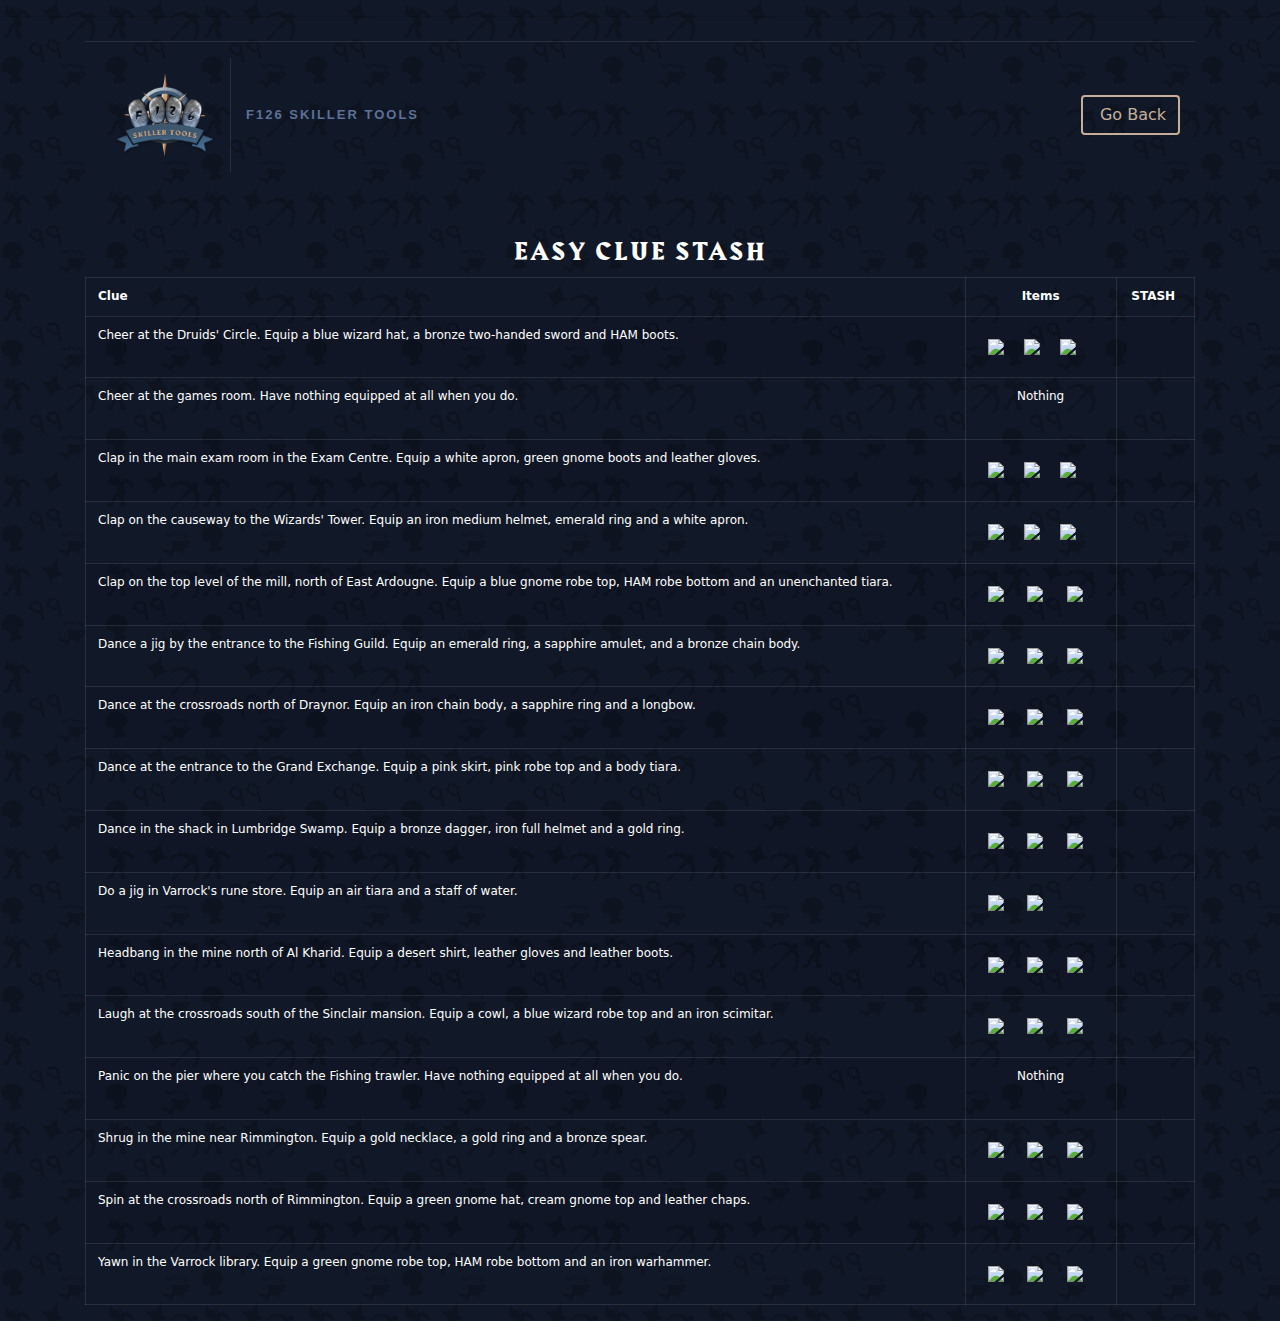
==== clues/index.html @ c537037e "Initial release" ====
<!DOCTYPE html>
<html lang="en">
<head>
  <meta charset="UTF-8">
  <meta name="viewport" content="width=device-width, initial-scale=1.0">
  <title>F126</title>
  <!-- Bootstrap CSS -->
  <link href="https://stackpath.bootstrapcdn.com/bootstrap/4.5.2/css/bootstrap.min.css" rel="stylesheet">
  <!-- Custom CSS -->
  <link rel="stylesheet" href="https://kit-pro.fontawesome.com/releases/v6.5.1/css/pro.min.css">
  <link href="../app/app.css" rel="stylesheet">
</head>
<body>

<hr>
<div class="container">
  <footer class="d-flex flex-wrap justify-content-between align-items-center py-3 my-4 border-top">
    <div class="col-md-4 d-flex align-items-center">
      <a href="../index.html" class="mb-3 me-2 mb-md-0 text-body-secondary text-decoration-none lh-1 f126applogo">
        <img src="../main/f126.png" width="100px">
      </a>
      <span class="mb-3 mb-md-0 metatitle">F126 Skiller Tools</span>
    </div>

    <ul class="nav col-md-4 justify-content-end list-unstyled d-flex">
      <li class="ms-3"><a class="text-body-secondary btn btn-outline-secondary d-inline-flex align-items-center" href="../index.html"><i class="fa-duotone fa-left-to-line"></i>&nbsp;Go Back</a></li>
    </ul>
  </footer>
  </div>
  <div class="container">
    <h5 class="card-title text-center"><br>Easy Clue STASH</h5>
    <div class="table-responsive">
      <table class="table table-striped table-bordered">
        <thead>
          <tr>
            <th>Clue</th>
            <th class="text-center">Items</th>
            <th class="text-center">STASH <a type="button" class="stashi"
        data-bs-toggle="tooltip" data-bs-placement="top"
        data-bs-custom-class="custom-tooltip"
        data-bs-title="Click on stash button to view more details">
  <i class="fa-duotone fa-circle-info"></i>
</a></th>
          </tr>
        </thead>
        <tbody>
          <tr>
            <td class="cluestep">Cheer at the Druids' Circle.
Equip a blue wizard hat, a bronze two-handed sword and HAM boots.</td>
            <td><img data-bs-toggle="tooltip" data-bs-placement="top" data-bs-title="Blue wizard hat" class="itemc"src="https://oldschool.runescape.wiki/images/Blue_wizard_hat.png?04bdb"><img data-bs-toggle="tooltip" data-bs-placement="top" data-bs-title="Bronze 2h sword" class="itemc"src="https://oldschool.runescape.wiki/images/Bronze_2h_sword.png?fe489"><img data-bs-toggle="tooltip" data-bs-placement="top" data-bs-title="Ham boots" class="itemc"src="https://oldschool.runescape.wiki/images/Ham_boots.png?64612"></td>
            <td><a type="button" class=""  data-bs-toggle="modal" data-bs-target="#1"><i class="fa-sharp fa-solid fa-box-open stashy"></i></a></td>
          </tr>
          <tr>
            <td>Cheer at the games room.
Have nothing equipped at all when you do.</td>
<td><center>Nothing</center></td>
<td><a type="button" class=""  ><i class="fa-sharp fa-solid fa-box-open stashn"></i></a></td>

          </tr>
          <tr>
            <td>Clap in the main exam room in the Exam Centre.
Equip a white apron, green gnome boots and leather gloves.</td>
<td><img data-bs-toggle="tooltip" data-bs-placement="top" data-bs-title="White apron" class="itemc"src="https://oldschool.runescape.wiki/images/White_apron.png?f5d8b"><img data-bs-toggle="tooltip" data-bs-placement="top" data-bs-title="Green boots" class="itemc"src="https://oldschool.runescape.wiki/images/Green_boots.png?e06cd"><img data-bs-toggle="tooltip" data-bs-placement="top" data-bs-title="Leather gloves" class="itemc"src="https://oldschool.runescape.wiki/images/Leather_gloves.png?6592f"></td>
<td><a type="button" class=""  data-bs-toggle="modal" data-bs-target="#3"><i class="fa-sharp fa-solid fa-box-open stashy"></i></a></td>

          </tr>
          <tr>
            <td>Clap on the causeway to the Wizards' Tower.
Equip an iron medium helmet, emerald ring and a white apron.</td>
<td><img data-bs-toggle="tooltip" data-bs-placement="top" data-bs-title="Iron med helm" class="itemc"src="https://oldschool.runescape.wiki/images/Iron_med_helm.png?9e4d4"><img data-bs-toggle="tooltip" data-bs-placement="top" data-bs-title="Emerald ring" class="itemc"src="https://oldschool.runescape.wiki/images/Emerald_ring.png?7a7c0"><img data-bs-toggle="tooltip" data-bs-placement="top" data-bs-title="White apron" class="itemc"src="https://oldschool.runescape.wiki/images/White_apron.png?f5d8b"></td>
<td><a type="button" class=""  data-bs-toggle="modal" data-bs-target="#4"><i class="fa-sharp fa-solid fa-box-open stashy"></i></a></td>

          </tr>
          <tr>
            <td>Clap on the top level of the mill, north of East Ardougne.
Equip a blue gnome robe top, HAM robe bottom and an unenchanted tiara.</td>
<td><img data-bs-toggle="tooltip" data-bs-placement="top" data-bs-title="Blue robe top" class="itemc"src="https://oldschool.runescape.wiki/images/Blue_robe_top.png?4e92f">
  <img data-bs-toggle="tooltip" data-bs-placement="top" data-bs-title="Ham robe" class="itemc"src="https://oldschool.runescape.wiki/images/Ham_robe.png?64612">
  <img data-bs-toggle="tooltip" data-bs-placement="top" data-bs-title="Tiara" class="itemc"src="https://oldschool.runescape.wiki/images/Tiara.png?c9227">
</td>
<td><a type="button" class=""  data-bs-toggle="modal" data-bs-target="#5"><i class="fa-sharp fa-solid fa-box-open stashy"></i></a></td>
          </tr>
          <tr>
            <td>Dance a jig by the entrance to the Fishing Guild.
Equip an emerald ring, a sapphire amulet, and a bronze chain body.</td>
<td><img data-bs-toggle="tooltip" data-bs-placement="top" data-bs-title="Emerald ring" class="itemc"src="https://oldschool.runescape.wiki/images/Emerald_ring.png?7a7c0">
  <img data-bs-toggle="tooltip" data-bs-placement="top" data-bs-title="Sapphire amulet" class="itemc"src="https://oldschool.runescape.wiki/images/Sapphire_amulet.png?3f71e">
  <img data-bs-toggle="tooltip" data-bs-placement="top" data-bs-title="Bronze chainbody" class="itemc"src="https://oldschool.runescape.wiki/images/Bronze_chainbody.png?05d25">
</td>
<td><a type="button" class=""  data-bs-toggle="modal" data-bs-target="#6"><i class="fa-sharp fa-solid fa-box-open stashy"></i></a></td>
          </tr>
          <tr>
            <td>Dance at the crossroads north of Draynor.
Equip an iron chain body, a sapphire ring and a longbow.</td>
<td><img data-bs-toggle="tooltip" data-bs-placement="top" data-bs-title="Iron chainbody" class="itemc"src="https://oldschool.runescape.wiki/images/Iron_chainbody.png?7a7c0">
  <img data-bs-toggle="tooltip" data-bs-placement="top" data-bs-title="Sapphire ring" class="itemc"src="https://oldschool.runescape.wiki/images/Sapphire_ring.png?3f71e">
  <img data-bs-toggle="tooltip" data-bs-placement="top" data-bs-title="Longbow" class="itemc"src="https://oldschool.runescape.wiki/images/Longbow.png?05d25">
</td>
<td><a type="button" class=""  data-bs-toggle="modal" data-bs-target="#7"><i class="fa-sharp fa-solid fa-box-open stashy"></i></a></td>
          </tr>
          <tr>
            <td>Dance at the entrance to the Grand Exchange. Equip a pink skirt, pink robe top and a body tiara.</td>
            <td><img data-bs-toggle="tooltip" data-bs-placement="top" data-bs-title="Pink skirt" class="itemc"src="https://oldschool.runescape.wiki/images/Pink_skirt.png?7a7c0">
              <img data-bs-toggle="tooltip" data-bs-placement="top" data-bs-title="Pink robe top" class="itemc"src="https://oldschool.runescape.wiki/images/Pink_robe_top.png?3f71e">
              <img data-bs-toggle="tooltip" data-bs-placement="top" data-bs-title="Body tiara" class="itemc"src="https://oldschool.runescape.wiki/images/Body_tiara.png?05d25">
            </td>
            <td><a type="button" class=""  data-bs-toggle="modal" data-bs-target="#8"><i class="fa-sharp fa-solid fa-box-open stashy"></i></a></td>
          </tr>
          <tr>
            <td>Dance in the shack in Lumbridge Swamp.
Equip a bronze dagger, iron full helmet and a gold ring.</td>
<td><img data-bs-toggle="tooltip" data-bs-placement="top" data-bs-title="Bronze dagger" class="itemc"src="https://oldschool.runescape.wiki/images/Bronze_dagger.png?7a7c0">
  <img data-bs-toggle="tooltip" data-bs-placement="top" data-bs-title="Iron full helm" class="itemc"src="https://oldschool.runescape.wiki/images/Iron_full_helm.png?3f71e">
  <img data-bs-toggle="tooltip" data-bs-placement="top" data-bs-title="Gold ring" class="itemc"src="https://oldschool.runescape.wiki/images/Gold_ring.png?05d25">
</td>
<td><a type="button" class=""  data-bs-toggle="modal" data-bs-target="#9"><i class="fa-sharp fa-solid fa-box-open stashy"></i></a></td>
          </tr>
          <tr>
            <td>Do a jig in Varrock's rune store. Equip an air tiara and a staff of water.</td>
            <td><img data-bs-toggle="tooltip" data-bs-placement="top" data-bs-title="Air tiara" class="itemc"src="https://oldschool.runescape.wiki/images/Air_tiara.png?7a7c0">
              <img data-bs-toggle="tooltip" data-bs-placement="top" data-bs-title="Staff of water" class="itemc"src="https://oldschool.runescape.wiki/images/Staff_of_water.png?3f71e">

            </td>
            <td><a type="button" class=""  data-bs-toggle="modal" data-bs-target="#10"><i class="fa-sharp fa-solid fa-box-open stashy"></i></a></td>
          </tr>
          <tr>
            <td>Headbang in the mine north of Al Kharid.
Equip a desert shirt, leather gloves and leather boots.</td>
<td><img data-bs-toggle="tooltip" data-bs-placement="top" data-bs-title="Desert shirt" class="itemc"src="https://oldschool.runescape.wiki/images/Desert_shirt.png?7a7c0">
  <img data-bs-toggle="tooltip" data-bs-placement="top" data-bs-title="Leather gloves" class="itemc"src="https://oldschool.runescape.wiki/images/Leather_gloves.png?3f71e">
  <img data-bs-toggle="tooltip" data-bs-placement="top" data-bs-title="Leather boots" class="itemc"src="https://oldschool.runescape.wiki/images/Leather_boots.png?05d25">
</td>
<td><a type="button" class=""  data-bs-toggle="modal" data-bs-target="#11"><i class="fa-sharp fa-solid fa-box-open stashy"></i></a></td>
          </tr>
          <tr>
            <td>Laugh at the crossroads south of the Sinclair mansion. Equip a cowl, a blue wizard robe top and an iron scimitar.</td>
            <td><img data-bs-toggle="tooltip" data-bs-placement="top" data-bs-title="Leather cowl" class="itemc"src="https://oldschool.runescape.wiki/images/Leather_cowl.png?7a7c0">
              <img data-bs-toggle="tooltip" data-bs-placement="top" data-bs-title="Blue wizard robe" class="itemc"src="https://oldschool.runescape.wiki/images/Blue_wizard_robe.png?3f71e">
              <img data-bs-toggle="tooltip" data-bs-placement="top" data-bs-title="Iron scimitar" class="itemc"src="https://oldschool.runescape.wiki/images/Iron_scimitar.png?05d25">
            </td>
            <td><a type="button" class=""  data-bs-toggle="modal" data-bs-target="#12"><i class="fa-sharp fa-solid fa-box-open stashy"></i></a></td>
          </tr>
          <tr>
            <td>Panic on the pier where you catch the Fishing trawler.
Have nothing equipped at all when you do.</td>
<td><center>Nothing</center></td>
<td><a type="button" class=""  ><i class="fa-sharp fa-solid fa-box-open stashn"></i></a></td>
          </tr>
          <tr>
            <td>Shrug in the mine near Rimmington.
Equip a gold necklace, a gold ring and a bronze spear.</td>
<td><img data-bs-toggle="tooltip" data-bs-placement="top" data-bs-title="Gold necklace" class="itemc"src="https://oldschool.runescape.wiki/images/Gold_necklace.png?7a7c0">
  <img data-bs-toggle="tooltip" data-bs-placement="top" data-bs-title="Gold ring" class="itemc"src="https://oldschool.runescape.wiki/images/Gold_ring.png?3f71e">
  <img data-bs-toggle="tooltip" data-bs-placement="top" data-bs-title="Bronze spear" class="itemc"src="https://oldschool.runescape.wiki/images/Bronze_spear.png?05d25">
</td>
<td><a type="button" class=""  data-bs-toggle="modal" data-bs-target="#13"><i class="fa-sharp fa-solid fa-box-open stashy"></i></a></td>
          </tr>
          <tr>
            <td>Spin at the crossroads north of Rimmington.
Equip a green gnome hat, cream gnome top and leather chaps.</td>
<td><img data-bs-toggle="tooltip" data-bs-placement="top" data-bs-title="Green hat" class="itemc"src="https://oldschool.runescape.wiki/images/Green_hat.png?7a7c0">
  <img data-bs-toggle="tooltip" data-bs-placement="top" data-bs-title="Cream robe top" class="itemc"src="https://oldschool.runescape.wiki/images/Cream_robe_top.png?3f71e">
  <img data-bs-toggle="tooltip" data-bs-placement="top" data-bs-title="Leather chaps" class="itemc"src="https://oldschool.runescape.wiki/images/Leather_chaps.png?05d25">
</td>
<td><a type="button" class=""  data-bs-toggle="modal" data-bs-target="#14"><i class="fa-sharp fa-solid fa-box-open stashy"></i></a></td>
          </tr>
          <tr>
            <td>Yawn in the Varrock library.
Equip a green gnome robe top, HAM robe bottom and an iron warhammer.</td>
<td><img data-bs-toggle="tooltip" data-bs-placement="top" data-bs-title="Green robe top" class="itemc"src="https://oldschool.runescape.wiki/images/Green_robe_top.png?7a7c0">
  <img data-bs-toggle="tooltip" data-bs-placement="top" data-bs-title="Ham robe" class="itemc"src="https://oldschool.runescape.wiki/images/Ham_robe.png?3f71e">
  <img data-bs-toggle="tooltip" data-bs-placement="top" data-bs-title="Iron warhammer" class="itemc"src="https://oldschool.runescape.wiki/images/Iron_warhammer.png?05d25">
</td>
<td><a type="button" class=""  data-bs-toggle="modal" data-bs-target="#15"><i class="fa-sharp fa-solid fa-box-open stashy"></i></a></td>
          </tr>
          <!-- Add more rows as needed -->
        </tbody>
      </table>
    </div>
  </div>
</div>

<!-- Modal -->
<div class="modal fade" id="1" tabindex="-1" aria-labelledby="exampleModalLabel" aria-hidden="true">
  <div class="modal-dialog">
    <div class="modal-content">
      <div class="modal-header">
        <h1 class="modal-title fs-5" id="exampleModalLabel">information</h1>
        <button type="button" class="btn-close" data-bs-dismiss="modal" aria-label="Close"><i class="fa-solid fa-xmark"></i></button>
      </div>
      <div class="modal-body">
        <div class="container">
    <table class="table">
      <thead>
        <tr>
          <th><center>Location: Taverley</center></th>
        </tr>
      </thead>
      <tbody>
        <tr>
          <td><img src="https://i.imgur.com/QHE9R47.png"></td>
        </tr>
        <tr>
          <td>
            <div class="row">
        <div class="col"><center><img src="https://oldschool.runescape.wiki/images/Plank.png?f976b"></center></div>
        <div class="col"><center><img src="https://oldschool.runescape.wiki/images/Steel_nails.png?421a5"></center></div>
    </div>
    <div class="row">
        <div class="col itemnumer"><center>2</center></div>
        <div class="col itemnumer"><center>10</center></div>
    </div>
    <div class="row">
        <div class="col itemdesc"><center>Plank</center></div>
        <div class="col itemdesc"><center>Steel nails</center></div>
    </div>
          </td>
        </tr>
      </tbody>
    </table>
  </div>
      </div>
      <div class="modal-footer">
        <button type="button" class="btn btn-outline-secondary" data-bs-dismiss="modal"><i class="fa-solid fa-xmark"></i> Close</button>
      </div>
    </div>
  </div>
</div>
<!-- Modal -->

<!-- Modal -->
<div class="modal fade" id="3" tabindex="-1" aria-labelledby="exampleModalLabel" aria-hidden="true">
  <div class="modal-dialog">
    <div class="modal-content">
      <div class="modal-header">
        <h1 class="modal-title fs-5" id="exampleModalLabel">information</h1>
        <button type="button" class="btn-close" data-bs-dismiss="modal" aria-label="Close"><i class="fa-solid fa-xmark"></i></button>
      </div>
      <div class="modal-body">
        <div class="container">
    <table class="table">
      <thead>
        <tr>
          <th><center>Location: Exam centre</center></th>
        </tr>
      </thead>
      <tbody>
        <tr>
          <td><img src="https://i.imgur.com/qvfLchc.png"></td>
        </tr>
        <tr>
          <td>
            <div class="row">
        <div class="col"><center><img src="https://oldschool.runescape.wiki/images/Plank.png?f976b"></center></div>
        <div class="col"><center><img src="https://oldschool.runescape.wiki/images/Steel_nails.png?421a5"></center></div>
    </div>
    <div class="row">
        <div class="col itemnumer"><center>2</center></div>
        <div class="col itemnumer"><center>10</center></div>
    </div>
    <div class="row">
        <div class="col itemdesc"><center>Plank</center></div>
        <div class="col itemdesc"><center>Steel nails</center></div>
    </div>
          </td>
        </tr>
      </tbody>
    </table>
  </div>
      </div>
      <div class="modal-footer">
        <button type="button" class="btn btn-outline-secondary" data-bs-dismiss="modal"><i class="fa-solid fa-xmark"></i> Close</button>
      </div>
    </div>
  </div>
</div>
<!-- Modal -->
<!-- Modal -->
<div class="modal fade" id="4" tabindex="-1" aria-labelledby="exampleModalLabel" aria-hidden="true">
  <div class="modal-dialog">
    <div class="modal-content">
      <div class="modal-header">
        <h1 class="modal-title fs-5" id="exampleModalLabel">information</h1>
        <button type="button" class="btn-close" data-bs-dismiss="modal" aria-label="Close"><i class="fa-solid fa-xmark"></i></button>
      </div>
      <div class="modal-body">
        <div class="container">
    <table class="table">
      <thead>
        <tr>
          <th><center>Location: Wizard's tower bridge</center></th>
        </tr>
      </thead>
      <tbody>
        <tr>
          <td><img src="https://i.imgur.com/uVAt17z.png"></td>
        </tr>
        <tr>
          <td>
            <div class="row">
        <div class="col"><center><img src="https://oldschool.runescape.wiki/images/Plank.png?f976b"></center></div>
        <div class="col"><center><img src="https://oldschool.runescape.wiki/images/Steel_nails.png?421a5"></center></div>
    </div>
    <div class="row">
        <div class="col itemnumer"><center>2</center></div>
        <div class="col itemnumer"><center>10</center></div>
    </div>
    <div class="row">
        <div class="col itemdesc"><center>Plank</center></div>
        <div class="col itemdesc"><center>Steel nails</center></div>
    </div>
          </td>
        </tr>
      </tbody>
    </table>
  </div>
      </div>
      <div class="modal-footer">
        <button type="button" class="btn btn-outline-secondary" data-bs-dismiss="modal"><i class="fa-solid fa-xmark"></i> Close</button>
      </div>
    </div>
  </div>
</div>
<!-- Modal -->

<!-- Modal -->
<div class="modal fade" id="5" tabindex="-1" aria-labelledby="exampleModalLabel" aria-hidden="true">
  <div class="modal-dialog">
    <div class="modal-content">
      <div class="modal-header">
        <h1 class="modal-title fs-5" id="exampleModalLabel">information</h1>
        <button type="button" class="btn-close" data-bs-dismiss="modal" aria-label="Close"><i class="fa-solid fa-xmark"></i></button>
      </div>
      <div class="modal-body">
        <div class="container">
    <table class="table">
      <thead>
        <tr>
          <th><center>Location: North Ardougne mill</center></th>
        </tr>
      </thead>
      <tbody>
        <tr>
          <td><img src="https://i.imgur.com/Bv6JBzK.png"></td>
        </tr>
        <tr>
          <td>
            <div class="row">
        <div class="col"><center><img src="https://oldschool.runescape.wiki/images/Plank.png?f976b"></center></div>
        <div class="col"><center><img src="https://oldschool.runescape.wiki/images/Steel_nails.png?421a5"></center></div>
    </div>
    <div class="row">
        <div class="col itemnumer"><center>2</center></div>
        <div class="col itemnumer"><center>10</center></div>
    </div>
    <div class="row">
        <div class="col itemdesc"><center>Plank</center></div>
        <div class="col itemdesc"><center>Steel nails</center></div>
    </div>
          </td>
        </tr>
      </tbody>
    </table>
  </div>
      </div>
      <div class="modal-footer">
        <button type="button" class="btn btn-outline-secondary" data-bs-dismiss="modal"><i class="fa-solid fa-xmark"></i> Close</button>
      </div>
    </div>
  </div>
</div>
<!-- Modal -->
<!-- Modal -->
<div class="modal fade" id="6" tabindex="-1" aria-labelledby="exampleModalLabel" aria-hidden="true">
  <div class="modal-dialog">
    <div class="modal-content">
      <div class="modal-header">
        <h1 class="modal-title fs-5" id="exampleModalLabel">information</h1>
        <button type="button" class="btn-close" data-bs-dismiss="modal" aria-label="Close"><i class="fa-solid fa-xmark"></i></button>
      </div>
      <div class="modal-body">
        <div class="container">
    <table class="table">
      <thead>
        <tr>
          <th><center>Location: Outside of Fishing guild</center></th>
        </tr>
      </thead>
      <tbody>
        <tr>
          <td><img src="https://i.imgur.com/SnNgYvH.png"></td>
        </tr>
        <tr>
          <td>
            <div class="row">
        <div class="col"><center><img src="https://oldschool.runescape.wiki/images/Plank.png?f976b"></center></div>
        <div class="col"><center><img src="https://oldschool.runescape.wiki/images/Steel_nails.png?421a5"></center></div>
    </div>
    <div class="row">
        <div class="col itemnumer"><center>2</center></div>
        <div class="col itemnumer"><center>10</center></div>
    </div>
    <div class="row">
        <div class="col itemdesc"><center>Plank</center></div>
        <div class="col itemdesc"><center>Steel nails</center></div>
    </div>
          </td>
        </tr>
      </tbody>
    </table>
  </div>
      </div>
      <div class="modal-footer">
        <button type="button" class="btn btn-outline-secondary" data-bs-dismiss="modal"><i class="fa-solid fa-xmark"></i> Close</button>
      </div>
    </div>
  </div>
</div>
<!-- Modal -->
<!-- Modal -->
<div class="modal fade" id="7" tabindex="-1" aria-labelledby="exampleModalLabel" aria-hidden="true">
  <div class="modal-dialog">
    <div class="modal-content">
      <div class="modal-header">
        <h1 class="modal-title fs-5" id="exampleModalLabel">information</h1>
        <button type="button" class="btn-close" data-bs-dismiss="modal" aria-label="Close"><i class="fa-solid fa-xmark"></i></button>
      </div>
      <div class="modal-body">
        <div class="container">
    <table class="table">
      <thead>
        <tr>
          <th><center>Location: Crossroad of Draynor Village</center></th>
        </tr>
      </thead>
      <tbody>
        <tr>
          <td><img src="https://i.imgur.com/1X8lKfj.png"></td>
        </tr>
        <tr>
          <td>
            <div class="row">
        <div class="col"><center><img src="https://oldschool.runescape.wiki/images/Plank.png?f976b"></center></div>
        <div class="col"><center><img src="https://oldschool.runescape.wiki/images/Steel_nails.png?421a5"></center></div>
    </div>
    <div class="row">
        <div class="col itemnumer"><center>2</center></div>
        <div class="col itemnumer"><center>10</center></div>
    </div>
    <div class="row">
        <div class="col itemdesc"><center>Plank</center></div>
        <div class="col itemdesc"><center>Steel nails</center></div>
    </div>
          </td>
        </tr>
      </tbody>
    </table>
  </div>
      </div>
      <div class="modal-footer">
        <button type="button" class="btn btn-outline-secondary" data-bs-dismiss="modal"><i class="fa-solid fa-xmark"></i> Close</button>
      </div>
    </div>
  </div>
</div>
<!-- Modal -->
<!-- Modal -->
<div class="modal fade" id="8" tabindex="-1" aria-labelledby="exampleModalLabel" aria-hidden="true">
  <div class="modal-dialog">
    <div class="modal-content">
      <div class="modal-header">
        <h1 class="modal-title fs-5" id="exampleModalLabel">information</h1>
        <button type="button" class="btn-close" data-bs-dismiss="modal" aria-label="Close"><i class="fa-solid fa-xmark"></i></button>
      </div>
      <div class="modal-body">
        <div class="container">
    <table class="table">
      <thead>
        <tr>
          <th><center>Location: Grand Exchange</center></th>
        </tr>
      </thead>
      <tbody>
        <tr>
          <td><img src="https://i.imgur.com/JKCdF42.png"></td>
        </tr>
        <tr>
          <td>
            <div class="row">
        <div class="col"><center><img src="https://oldschool.runescape.wiki/images/Plank.png?f976b"></center></div>
        <div class="col"><center><img src="https://oldschool.runescape.wiki/images/Steel_nails.png?421a5"></center></div>
    </div>
    <div class="row">
        <div class="col itemnumer"><center>2</center></div>
        <div class="col itemnumer"><center>10</center></div>
    </div>
    <div class="row">
        <div class="col itemdesc"><center>Plank</center></div>
        <div class="col itemdesc"><center>Steel nails</center></div>
    </div>
          </td>
        </tr>
      </tbody>
    </table>
  </div>
      </div>
      <div class="modal-footer">
        <button type="button" class="btn btn-outline-secondary" data-bs-dismiss="modal"><i class="fa-solid fa-xmark"></i> Close</button>
      </div>
    </div>
  </div>
</div>
<!-- Modal -->
<!-- Modal -->
<div class="modal fade" id="9" tabindex="-1" aria-labelledby="exampleModalLabel" aria-hidden="true">
  <div class="modal-dialog">
    <div class="modal-content">
      <div class="modal-header">
        <h1 class="modal-title fs-5" id="exampleModalLabel">information</h1>
        <button type="button" class="btn-close" data-bs-dismiss="modal" aria-label="Close"><i class="fa-solid fa-xmark"></i></button>
      </div>
      <div class="modal-body">
        <div class="container">
    <table class="table">
      <thead>
        <tr>
          <th><center>Location: Lumbridge swamp</center></th>
        </tr>
      </thead>
      <tbody>
        <tr>
          <td><img src="https://i.imgur.com/7zw0ZW4.png"></td>
        </tr>
        <tr>
          <td>
            <div class="row">
        <div class="col"><center><img src="https://oldschool.runescape.wiki/images/Plank.png?f976b"></center></div>
        <div class="col"><center><img src="https://oldschool.runescape.wiki/images/Steel_nails.png?421a5"></center></div>
    </div>
    <div class="row">
        <div class="col itemnumer"><center>2</center></div>
        <div class="col itemnumer"><center>10</center></div>
    </div>
    <div class="row">
        <div class="col itemdesc"><center>Plank</center></div>
        <div class="col itemdesc"><center>Steel nails</center></div>
    </div>
          </td>
        </tr>
      </tbody>
    </table>
  </div>
      </div>
      <div class="modal-footer">
        <button type="button" class="btn btn-outline-secondary" data-bs-dismiss="modal"><i class="fa-solid fa-xmark"></i> Close</button>
      </div>
    </div>
  </div>
</div>
<!-- Modal -->
<!-- Modal -->
<div class="modal fade" id="10" tabindex="-1" aria-labelledby="exampleModalLabel" aria-hidden="true">
  <div class="modal-dialog">
    <div class="modal-content">
      <div class="modal-header">
        <h1 class="modal-title fs-5" id="exampleModalLabel">information</h1>
        <button type="button" class="btn-close" data-bs-dismiss="modal" aria-label="Close"><i class="fa-solid fa-xmark"></i></button>
      </div>
      <div class="modal-body">
        <div class="container">
    <table class="table">
      <thead>
        <tr>
          <th><center>Location: Varrock Rune store</center></th>
        </tr>
      </thead>
      <tbody>
        <tr>
          <td><img src="https://i.imgur.com/n4jEi7t.png"></td>
        </tr>
        <tr>
          <td>
            <div class="row">
        <div class="col"><center><img src="https://oldschool.runescape.wiki/images/Plank.png?f976b"></center></div>
        <div class="col"><center><img src="https://oldschool.runescape.wiki/images/Steel_nails.png?421a5"></center></div>
    </div>
    <div class="row">
        <div class="col itemnumer"><center>2</center></div>
        <div class="col itemnumer"><center>10</center></div>
    </div>
    <div class="row">
        <div class="col itemdesc"><center>Plank</center></div>
        <div class="col itemdesc"><center>Steel nails</center></div>
    </div>
          </td>
        </tr>
      </tbody>
    </table>
  </div>
      </div>
      <div class="modal-footer">
        <button type="button" class="btn btn-outline-secondary" data-bs-dismiss="modal"><i class="fa-solid fa-xmark"></i> Close</button>
      </div>
    </div>
  </div>
</div>
<!-- Modal -->
<!-- Modal -->
<div class="modal fade" id="11" tabindex="-1" aria-labelledby="exampleModalLabel" aria-hidden="true">
  <div class="modal-dialog">
    <div class="modal-content">
      <div class="modal-header">
        <h1 class="modal-title fs-5" id="exampleModalLabel">information</h1>
        <button type="button" class="btn-close" data-bs-dismiss="modal" aria-label="Close"><i class="fa-solid fa-xmark"></i></button>
      </div>
      <div class="modal-body">
        <div class="container">
    <table class="table">
      <thead>
        <tr>
          <th><center>Location: Al-Kharid mine</center></th>
        </tr>
      </thead>
      <tbody>
        <tr>
          <td><img src="https://i.imgur.com/OINPzTn.png"></td>
        </tr>
        <tr>
          <td>
            <div class="row">
        <div class="col"><center><img src="https://oldschool.runescape.wiki/images/Plank.png?f976b"></center></div>
        <div class="col"><center><img src="https://oldschool.runescape.wiki/images/Steel_nails.png?421a5"></center></div>
    </div>
    <div class="row">
        <div class="col itemnumer"><center>2</center></div>
        <div class="col itemnumer"><center>10</center></div>
    </div>
    <div class="row">
        <div class="col itemdesc"><center>Plank</center></div>
        <div class="col itemdesc"><center>Steel nails</center></div>
    </div>
          </td>
        </tr>
      </tbody>
    </table>
  </div>
      </div>
      <div class="modal-footer">
        <button type="button" class="btn btn-outline-secondary" data-bs-dismiss="modal"><i class="fa-solid fa-xmark"></i> Close</button>
      </div>
    </div>
  </div>
</div>
<!-- Modal -->
<!-- Modal -->
<div class="modal fade" id="12" tabindex="-1" aria-labelledby="exampleModalLabel" aria-hidden="true">
  <div class="modal-dialog">
    <div class="modal-content">
      <div class="modal-header">
        <h1 class="modal-title fs-5" id="exampleModalLabel">information</h1>
        <button type="button" class="btn-close" data-bs-dismiss="modal" aria-label="Close"><i class="fa-solid fa-xmark"></i></button>
      </div>
      <div class="modal-body">
        <div class="container">
    <table class="table">
      <thead>
        <tr>
          <th><center>Location: Crossroad at Sinclair mansion</center></th>
        </tr>
      </thead>
      <tbody>
        <tr>
          <td><img src="https://i.imgur.com/dSZctVs.png"></td>
        </tr>
        <tr>
          <td>
            <div class="row">
        <div class="col"><center><img src="https://oldschool.runescape.wiki/images/Plank.png?f976b"></center></div>
        <div class="col"><center><img src="https://oldschool.runescape.wiki/images/Steel_nails.png?421a5"></center></div>
    </div>
    <div class="row">
        <div class="col itemnumer"><center>2</center></div>
        <div class="col itemnumer"><center>10</center></div>
    </div>
    <div class="row">
        <div class="col itemdesc"><center>Plank</center></div>
        <div class="col itemdesc"><center>Steel nails</center></div>
    </div>
          </td>
        </tr>
      </tbody>
    </table>
  </div>
      </div>
      <div class="modal-footer">
        <button type="button" class="btn btn-outline-secondary" data-bs-dismiss="modal"><i class="fa-solid fa-xmark"></i> Close</button>
      </div>
    </div>
  </div>
</div>
<!-- Modal -->
<!-- Modal -->
<div class="modal fade" id="13" tabindex="-1" aria-labelledby="exampleModalLabel" aria-hidden="true">
  <div class="modal-dialog">
    <div class="modal-content">
      <div class="modal-header">
        <h1 class="modal-title fs-5" id="exampleModalLabel">information</h1>
        <button type="button" class="btn-close" data-bs-dismiss="modal" aria-label="Close"><i class="fa-solid fa-xmark"></i></button>
      </div>
      <div class="modal-body">
        <div class="container">
    <table class="table">
      <thead>
        <tr>
          <th><center>Location: Rimmington mine</center></th>
        </tr>
      </thead>
      <tbody>
        <tr>
          <td><img src="https://i.imgur.com/cB95PQp.png"></td>
        </tr>
        <tr>
          <td>
            <div class="row">
        <div class="col"><center><img src="https://oldschool.runescape.wiki/images/Plank.png?f976b"></center></div>
        <div class="col"><center><img src="https://oldschool.runescape.wiki/images/Steel_nails.png?421a5"></center></div>
    </div>
    <div class="row">
        <div class="col itemnumer"><center>2</center></div>
        <div class="col itemnumer"><center>10</center></div>
    </div>
    <div class="row">
        <div class="col itemdesc"><center>Plank</center></div>
        <div class="col itemdesc"><center>Steel nails</center></div>
    </div>
          </td>
        </tr>
      </tbody>
    </table>
  </div>
      </div>
      <div class="modal-footer">
        <button type="button" class="btn btn-outline-secondary" data-bs-dismiss="modal"><i class="fa-solid fa-xmark"></i> Close</button>
      </div>
    </div>
  </div>
</div>
<!-- Modal -->
<!-- Modal -->
<div class="modal fade" id="14" tabindex="-1" aria-labelledby="exampleModalLabel" aria-hidden="true">
  <div class="modal-dialog">
    <div class="modal-content">
      <div class="modal-header">
        <h1 class="modal-title fs-5" id="exampleModalLabel">information</h1>
        <button type="button" class="btn-close" data-bs-dismiss="modal" aria-label="Close"><i class="fa-solid fa-xmark"></i></button>
      </div>
      <div class="modal-body">
        <div class="container">
    <table class="table">
      <thead>
        <tr>
          <th><center>Location: Crossroad of Rimmington</center></th>
        </tr>
      </thead>
      <tbody>
        <tr>
          <td><img src="https://i.imgur.com/lTOuGK9.png"></td>
        </tr>
        <tr>
          <td>
            <div class="row">
        <div class="col"><center><img src="https://oldschool.runescape.wiki/images/Plank.png?f976b"></center></div>
        <div class="col"><center><img src="https://oldschool.runescape.wiki/images/Steel_nails.png?421a5"></center></div>
    </div>
    <div class="row">
        <div class="col itemnumer"><center>2</center></div>
        <div class="col itemnumer"><center>10</center></div>
    </div>
    <div class="row">
        <div class="col itemdesc"><center>Plank</center></div>
        <div class="col itemdesc"><center>Steel nails</center></div>
    </div>
          </td>
        </tr>
      </tbody>
    </table>
  </div>
      </div>
      <div class="modal-footer">
        <button type="button" class="btn btn-outline-secondary" data-bs-dismiss="modal"><i class="fa-solid fa-xmark"></i> Close</button>
      </div>
    </div>
  </div>
</div>
<!-- Modal -->
<!-- Modal -->
<div class="modal fade" id="15" tabindex="-1" aria-labelledby="exampleModalLabel" aria-hidden="true">
  <div class="modal-dialog">
    <div class="modal-content">
      <div class="modal-header">
        <h1 class="modal-title fs-5" id="exampleModalLabel">information</h1>
        <button type="button" class="btn-close" data-bs-dismiss="modal" aria-label="Close"><i class="fa-solid fa-xmark"></i></button>
      </div>
      <div class="modal-body">
        <div class="container">
    <table class="table">
      <thead>
        <tr>
          <th><center>Location: Varrock Palace library</center></th>
        </tr>
      </thead>
      <tbody>
        <tr>
          <td><img src="https://i.imgur.com/gbt45vd.png"></td>
        </tr>
        <tr>
          <td>
            <div class="row">
        <div class="col"><center><img src="https://oldschool.runescape.wiki/images/Plank.png?f976b"></center></div>
        <div class="col"><center><img src="https://oldschool.runescape.wiki/images/Steel_nails.png?421a5"></center></div>
    </div>
    <div class="row">
        <div class="col itemnumer"><center>2</center></div>
        <div class="col itemnumer"><center>10</center></div>
    </div>
    <div class="row">
        <div class="col itemdesc"><center>Plank</center></div>
        <div class="col itemdesc"><center>Steel nails</center></div>
    </div>
          </td>
        </tr>
      </tbody>
    </table>
  </div>
      </div>
      <div class="modal-footer">
        <button type="button" class="btn btn-outline-secondary" data-bs-dismiss="modal"><i class="fa-solid fa-xmark"></i> Close</button>
      </div>
    </div>
  </div>
</div>
<!-- Modal -->
  <!-- Bootstrap JS and jQuery -->
  <script src="https://cdnjs.cloudflare.com/ajax/libs/popper.js/2.11.6/umd/popper.min.js"></script>
  <script src="https://cdnjs.cloudflare.com/ajax/libs/twitter-bootstrap/5.3.0/js/bootstrap.min.js"></script>
  <script>
    var popoverTriggerList = [].slice.call(document.querySelectorAll('[data-bs-toggle="popover"]'));
    var popoverList = popoverTriggerList.map(function (popoverTriggerEl) {
      return new bootstrap.Popover(popoverTriggerEl);
    });

    const tooltipTriggerList = document.querySelectorAll('[data-bs-toggle="tooltip"]')
    const tooltipList = [...tooltipTriggerList].map(tooltipTriggerEl => new bootstrap.Tooltip(tooltipTriggerEl))
  </script>
  <!-- Custom JavaScript -->
  <script src="../app/app.js"></script>
</body>
</html>
---- app/app.css ----
@font-face {
    font-family: 'Harbour';
    src: url('Harbour-Bold.eot');
    src: url('Harbour-Bold.eot?#iefix') format('embedded-opentype'),
        url('Harbour-Bold.woff2') format('woff2'),
        url('Harbour-Bold.woff') format('woff'),
        url('Harbour-Bold.ttf') format('truetype'),
        url('Harbour-Bold.svg#Harbour-Bold') format('svg');
    font-weight: bold;
    font-style: normal;
    font-display: swap;
}

@font-face {
    font-family: 'Harbour';
    src: url('Harbour-Bold_1.eot');
    src: url('Harbour-Bold_1.eot?#iefix') format('embedded-opentype'),
        url('Harbour-Bold_1.woff2') format('woff2'),
        url('Harbour-Bold_1.woff') format('woff'),
        url('Harbour-Bold_1.ttf') format('truetype'),
        url('Harbour-Bold_1.svg#Harbour-Bold') format('svg');
    font-weight: bold;
    font-style: normal;
    font-display: swap;
}

@font-face {
  font-family:'Inter var';
  font-style:normal;
  font-weight:100 900;
  font-display:swap;
  src:url('https://rsms.me/inter/font-files/InterVariable.woff2?v=4.0') format('woff2');
}
@font-face {
  font-family:'Inter var';
  font-style:italic;
  font-weight:100 900;
  font-display:swap;
  src:url('https://rsms.me/inter/font-files/InterVariable-Italic.woff2?v=4.0') format('woff2');
}
@import url('https://fonts.googleapis.com/css?family=Inter:100,200,300,400,500,600,700,800,900&display=swap');



@import url('https://fonts.cdnfonts.com/css/runescape-uf');

  body {
    font-family:Inter var,ui-sans-serif,system-ui,-apple-system,BlinkMacSystemFont,Segoe UI,Roboto,Helvetica Neue,Arial,Noto Sans,sans-serif,Apple Color Emoji,Segoe UI Emoji,Segoe UI Symbol,Noto Color Emoji;
    line-height:inherit;
  }


body {
  background:#111827 url("pattern.png") repeat !important;
}

.f126 img{
  padding:50px;
}

.card-title {
  font-family: 'Harbour';
  text-transform: uppercase;
  color: #fff;
  font-size:22px;
  letter-spacing:2px;
}

.metatitle {
  font-family: 'Inter', sans-serif;
  text-transform: uppercase;
  color: #5e7198;
  font-weight: bold;
  font-size:13px;
  padding:15px;
  letter-spacing:2px;

}

.f126applogo{
  padding:15px;
  border-right: 1px solid rgba(255, 255, 255, 0.1);
}
.card-text {
  color: #fff;
}

.f126h1 {
  font-size:14px;
  color:#c5af9b;
  padding:40px;
  letter-spacing: .025em;
}

.card {
    position: relative;
    display: -ms-flexbox;
    display: flex;
    -ms-flex-direction: column;
    flex-direction: column;
    min-width: 0;
    word-wrap: break-word;
    background-color: #0b0f19;
    background-clip: border-box;
    border: 1px solid rgba(255,255,255,.125);
    border-radius: 16px;
}

.card-img, .card-img-bottom, .card-img-top {
    -ms-flex-negative: 0;
    flex-shrink: 0;
    width: 100%;
}
.ribbon {
   position: absolute;
   top: -10px;
   right: -10px;
   overflow: hidden;
   width: 75px;
   height: 75px;
 }

 .ribbon span {
   font-size: 14px;
   font-weight: bold;
   color: #fff;
   text-transform: uppercase;
   text-align: center;
   line-height: 20px;
   transform: rotate(45deg);
   width: 100px;
   display: block;
   background: #80b668;
   background: linear-gradient(45deg, #80b668 0%, #80b668 100%);
   box-shadow: 0 3px 10px -5px rgba(0, 0, 0, 0.7);
   position: absolute;
   top: 20px;
   right: -21px;
 }

 .ribbon span::before {
   content: "";
   position: absolute;
   left: 0;
   top: 100%;
   z-index: -1;
   border-left: 3px solid #5d9e40;
   border-right: 3px solid transparent;
   border-bottom: 3px solid transparent;
   border-top: 3px solid #5d9e40;
 }

 .ribbon span::after {
   content: "";
   position: absolute;
   right: 0;
   top: 100%;
   z-index: -1;
   border-left: 3px solid transparent;
   border-right: 3px solid #5d9e40;
   border-bottom: 3px solid transparent;
   border-top: 3px solid #5d9e40;
 }
 .rounded-square {
   position: absolute;
   top: -2%;
   left: 50%;
   transform: translate(-50%, -50%);
   z-index: 1; /* Ensure it's above other elements in the card */
   width: 48px;
   height: 48px;
   border-radius: 8px;
   background: linear-gradient(180deg, rgba(11,15,25,1) 0%, rgba(0,123,255,1) 100%);
   border: 2px solid #007bff;
   display: flex;
   align-items: center;
   justify-content: center;
 }

 .card-body {
   position: relative;
 }

 .card-title {
   z-index: 2; /* Ensure it's above the rounded square */
 }

 .rounded-square h5 {
   margin-bottom: 0;
 }

 .btn-outline-secondary {
     color: #c5af9b;
     border-color: #c5af9b;
     border: 2px solid;
 }

 .btn-outline-secondary:hover {
     color: #000;
     background-color: #c5af9b;
     border-color: #c5af9b;
 }

 .border-top {
     border-top: 1px solid rgba(255,255,255,0.1)!important;
 }

 .table-responsive>.table-bordered {
     border: 0;
 }
 .table-bordered {
     border: 1px solid rgba(255,255,255,0.1)!important;
 }
 .table {
     width: 100%;
     margin-bottom: 1rem;
     font-size:12px;
     color: #fff;
 }
 table {
     border-collapse: collapse;
 }
 *, ::after, ::before {
     box-sizing: border-box;
 }
 .tr {
     display: table-row;
     vertical-align: inherit;
     border-color: rgba(255,255,255,0.1)!important;
 }
.table-bordered td, .table-bordered th {
    border: 1px solid rgba(255,255,255,0.1)!important;
}
.table td, .table th {
    padding: 0.75rem;
    vertical-align: top;
    border-top: 1px solid rgba(255,255,255,0.1)!important;
}

.itemc {
  padding: 10px;
}
.items {
  text-align:center;
}

.stashy {
  padding: 10px;
  font-size:32px;
  color:#84a670;
  text-align:center;
}
.stashn {
  padding: 10px;
  font-size:32px;
  color:#a67070;
  text-align:center;
}
.stashi{
  color:#5e7198!important;
}
.cluestep {
  padding:10px;
}
.modal-content {
    position: relative;
    display: -ms-flexbox;
    display: flex;
    -ms-flex-direction: column;
    flex-direction: column;
    width: 100%;
    color: rgba(255,255,255,0.8);
    pointer-events: auto;
    background-color: #0d131f;
    background-clip: padding-box;
    border: 1px solid rgba(255,255,255,0.1);
    border-radius: 0.3rem;
    outline: 0;
}
.modal-content img {
    max-width: 100%;
    height: auto;
  }
  .itemnumer{
    font-size:18px;
    font-family: 'RuneScape UF', sans-serif;
    color: yellow;
    padding:5px;
  }
  .itemdesc{
    font-size:16px;
    font-family: 'RuneScape UF', sans-serif;
    color: white;
    padding:5px;
  }
.modal-header {
    display: -ms-flexbox;
    display: flex;
    -ms-flex-align: start;
    align-items: flex-start;
    -ms-flex-pack: justify;
    justify-content: space-between;
    padding: 1rem 1rem;
    border-bottom: 1px solid rgba(255,255,255,0.1);
    border-top-left-radius: calc(0.3rem - 1px);
    border-top-right-radius: calc(0.3rem - 1px);
}
.modal-title {
  font-family: 'Harbour';
  text-transform: uppercase;
  color: #fff;
  font-size:22px;
  letter-spacing:2px;
}

.btn-close {
  background:transparent;
  border:none;
  color: #d74343;
}
.modal-footer {
    display: -ms-flexbox;
    display: flex;
    -ms-flex-wrap: wrap;
    flex-wrap: wrap;
    -ms-flex-align: center;
    align-items: center;
    -ms-flex-pack: end;
    justify-content: flex-end;
    padding: 0.75rem;
    border-top: 1px solid rgba(255,255,255,0.1);
    border-bottom-right-radius: calc(0.3rem - 1px);
    border-bottom-left-radius: calc(0.3rem - 1px);
}
.table thead th {
    vertical-align: bottom;
    border-bottom: 2px solid #c8ad96;
}

/* width */
::-webkit-scrollbar {
  width: 10px;
}

/* Track */
::-webkit-scrollbar-track {
  background: #0d131f;
}

/* Handle */
::-webkit-scrollbar-thumb {
  background: #b9987d;
  border-radius:6px;
}

/* Handle on hover */
::-webkit-scrollbar-thumb:hover {
  background: #c8ad96;
}
.container {
  position: relative;
}

.overlay {
  position: absolute;
       top: 0;
       left: 0;
       width: 100%;
       height: 100%;
       background-color: rgba(0, 0, 0, 0.5);
       display: flex;
       justify-content: center;
       align-items: center;
       z-index: 1; /* Ensure the overlay appears above the card */
       filter: grayscale(100%); /* Apply grayscale filter */
       border-radius:16px;
             backdrop-filter: blur(5px); /* Apply blur effect */
}

.text {
  color: white;
  font-size: 24px;
  font-family: 'Harbour',sans-serif;
  text-transform: uppercase;
}
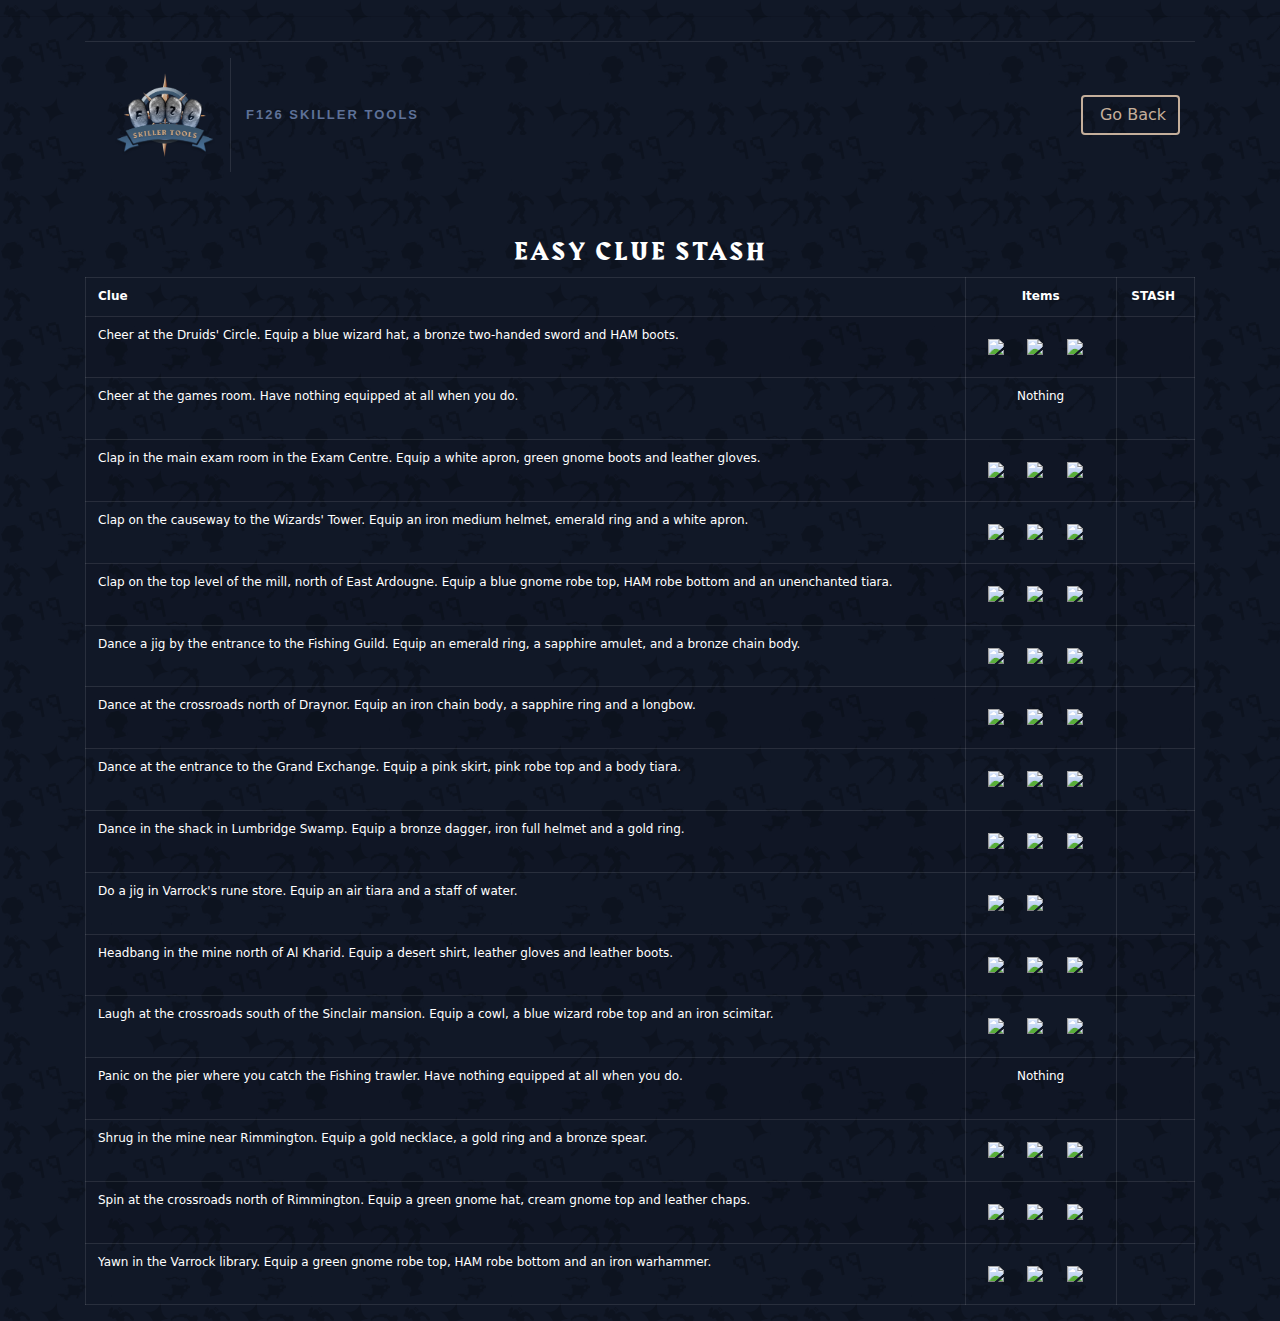
==== commit 71f54a9c: "beautifier" ====
--- a/clues/index.html
+++ b/clues/index.html
@@ -1,858 +1,1226 @@
 <!DOCTYPE html>
 <html lang="en">
-<head>
-  <meta charset="UTF-8">
-  <meta name="viewport" content="width=device-width, initial-scale=1.0">
-  <title>F126</title>
-  <!-- Bootstrap CSS -->
-  <link href="https://stackpath.bootstrapcdn.com/bootstrap/4.5.2/css/bootstrap.min.css" rel="stylesheet">
-  <!-- Custom CSS -->
-  <link rel="stylesheet" href="https://kit-pro.fontawesome.com/releases/v6.5.1/css/pro.min.css">
-  <link href="../app/app.css" rel="stylesheet">
-</head>
-<body>
-
-<hr>
-<div class="container">
-  <footer class="d-flex flex-wrap justify-content-between align-items-center py-3 my-4 border-top">
-    <div class="col-md-4 d-flex align-items-center">
-      <a href="../index.html" class="mb-3 me-2 mb-md-0 text-body-secondary text-decoration-none lh-1 f126applogo">
-        <img src="../main/f126.png" width="100px">
-      </a>
-      <span class="mb-3 mb-md-0 metatitle">F126 Skiller Tools</span>
-    </div>
-
-    <ul class="nav col-md-4 justify-content-end list-unstyled d-flex">
-      <li class="ms-3"><a class="text-body-secondary btn btn-outline-secondary d-inline-flex align-items-center" href="../index.html"><i class="fa-duotone fa-left-to-line"></i>&nbsp;Go Back</a></li>
-    </ul>
-  </footer>
-  </div>
-  <div class="container">
-    <h5 class="card-title text-center"><br>Easy Clue STASH</h5>
-    <div class="table-responsive">
-      <table class="table table-striped table-bordered">
-        <thead>
-          <tr>
-            <th>Clue</th>
-            <th class="text-center">Items</th>
-            <th class="text-center">STASH <a type="button" class="stashi"
-        data-bs-toggle="tooltip" data-bs-placement="top"
-        data-bs-custom-class="custom-tooltip"
-        data-bs-title="Click on stash button to view more details">
-  <i class="fa-duotone fa-circle-info"></i>
-</a></th>
-          </tr>
-        </thead>
-        <tbody>
-          <tr>
-            <td class="cluestep">Cheer at the Druids' Circle.
-Equip a blue wizard hat, a bronze two-handed sword and HAM boots.</td>
-            <td><img data-bs-toggle="tooltip" data-bs-placement="top" data-bs-title="Blue wizard hat" class="itemc"src="https://oldschool.runescape.wiki/images/Blue_wizard_hat.png?04bdb"><img data-bs-toggle="tooltip" data-bs-placement="top" data-bs-title="Bronze 2h sword" class="itemc"src="https://oldschool.runescape.wiki/images/Bronze_2h_sword.png?fe489"><img data-bs-toggle="tooltip" data-bs-placement="top" data-bs-title="Ham boots" class="itemc"src="https://oldschool.runescape.wiki/images/Ham_boots.png?64612"></td>
-            <td><a type="button" class=""  data-bs-toggle="modal" data-bs-target="#1"><i class="fa-sharp fa-solid fa-box-open stashy"></i></a></td>
-          </tr>
-          <tr>
-            <td>Cheer at the games room.
-Have nothing equipped at all when you do.</td>
-<td><center>Nothing</center></td>
-<td><a type="button" class=""  ><i class="fa-sharp fa-solid fa-box-open stashn"></i></a></td>
-
-          </tr>
-          <tr>
-            <td>Clap in the main exam room in the Exam Centre.
-Equip a white apron, green gnome boots and leather gloves.</td>
-<td><img data-bs-toggle="tooltip" data-bs-placement="top" data-bs-title="White apron" class="itemc"src="https://oldschool.runescape.wiki/images/White_apron.png?f5d8b"><img data-bs-toggle="tooltip" data-bs-placement="top" data-bs-title="Green boots" class="itemc"src="https://oldschool.runescape.wiki/images/Green_boots.png?e06cd"><img data-bs-toggle="tooltip" data-bs-placement="top" data-bs-title="Leather gloves" class="itemc"src="https://oldschool.runescape.wiki/images/Leather_gloves.png?6592f"></td>
-<td><a type="button" class=""  data-bs-toggle="modal" data-bs-target="#3"><i class="fa-sharp fa-solid fa-box-open stashy"></i></a></td>
-
-          </tr>
-          <tr>
-            <td>Clap on the causeway to the Wizards' Tower.
-Equip an iron medium helmet, emerald ring and a white apron.</td>
-<td><img data-bs-toggle="tooltip" data-bs-placement="top" data-bs-title="Iron med helm" class="itemc"src="https://oldschool.runescape.wiki/images/Iron_med_helm.png?9e4d4"><img data-bs-toggle="tooltip" data-bs-placement="top" data-bs-title="Emerald ring" class="itemc"src="https://oldschool.runescape.wiki/images/Emerald_ring.png?7a7c0"><img data-bs-toggle="tooltip" data-bs-placement="top" data-bs-title="White apron" class="itemc"src="https://oldschool.runescape.wiki/images/White_apron.png?f5d8b"></td>
-<td><a type="button" class=""  data-bs-toggle="modal" data-bs-target="#4"><i class="fa-sharp fa-solid fa-box-open stashy"></i></a></td>
-
-          </tr>
-          <tr>
-            <td>Clap on the top level of the mill, north of East Ardougne.
-Equip a blue gnome robe top, HAM robe bottom and an unenchanted tiara.</td>
-<td><img data-bs-toggle="tooltip" data-bs-placement="top" data-bs-title="Blue robe top" class="itemc"src="https://oldschool.runescape.wiki/images/Blue_robe_top.png?4e92f">
-  <img data-bs-toggle="tooltip" data-bs-placement="top" data-bs-title="Ham robe" class="itemc"src="https://oldschool.runescape.wiki/images/Ham_robe.png?64612">
-  <img data-bs-toggle="tooltip" data-bs-placement="top" data-bs-title="Tiara" class="itemc"src="https://oldschool.runescape.wiki/images/Tiara.png?c9227">
-</td>
-<td><a type="button" class=""  data-bs-toggle="modal" data-bs-target="#5"><i class="fa-sharp fa-solid fa-box-open stashy"></i></a></td>
-          </tr>
-          <tr>
-            <td>Dance a jig by the entrance to the Fishing Guild.
-Equip an emerald ring, a sapphire amulet, and a bronze chain body.</td>
-<td><img data-bs-toggle="tooltip" data-bs-placement="top" data-bs-title="Emerald ring" class="itemc"src="https://oldschool.runescape.wiki/images/Emerald_ring.png?7a7c0">
-  <img data-bs-toggle="tooltip" data-bs-placement="top" data-bs-title="Sapphire amulet" class="itemc"src="https://oldschool.runescape.wiki/images/Sapphire_amulet.png?3f71e">
-  <img data-bs-toggle="tooltip" data-bs-placement="top" data-bs-title="Bronze chainbody" class="itemc"src="https://oldschool.runescape.wiki/images/Bronze_chainbody.png?05d25">
-</td>
-<td><a type="button" class=""  data-bs-toggle="modal" data-bs-target="#6"><i class="fa-sharp fa-solid fa-box-open stashy"></i></a></td>
-          </tr>
-          <tr>
-            <td>Dance at the crossroads north of Draynor.
-Equip an iron chain body, a sapphire ring and a longbow.</td>
-<td><img data-bs-toggle="tooltip" data-bs-placement="top" data-bs-title="Iron chainbody" class="itemc"src="https://oldschool.runescape.wiki/images/Iron_chainbody.png?7a7c0">
-  <img data-bs-toggle="tooltip" data-bs-placement="top" data-bs-title="Sapphire ring" class="itemc"src="https://oldschool.runescape.wiki/images/Sapphire_ring.png?3f71e">
-  <img data-bs-toggle="tooltip" data-bs-placement="top" data-bs-title="Longbow" class="itemc"src="https://oldschool.runescape.wiki/images/Longbow.png?05d25">
-</td>
-<td><a type="button" class=""  data-bs-toggle="modal" data-bs-target="#7"><i class="fa-sharp fa-solid fa-box-open stashy"></i></a></td>
-          </tr>
-          <tr>
-            <td>Dance at the entrance to the Grand Exchange. Equip a pink skirt, pink robe top and a body tiara.</td>
-            <td><img data-bs-toggle="tooltip" data-bs-placement="top" data-bs-title="Pink skirt" class="itemc"src="https://oldschool.runescape.wiki/images/Pink_skirt.png?7a7c0">
-              <img data-bs-toggle="tooltip" data-bs-placement="top" data-bs-title="Pink robe top" class="itemc"src="https://oldschool.runescape.wiki/images/Pink_robe_top.png?3f71e">
-              <img data-bs-toggle="tooltip" data-bs-placement="top" data-bs-title="Body tiara" class="itemc"src="https://oldschool.runescape.wiki/images/Body_tiara.png?05d25">
-            </td>
-            <td><a type="button" class=""  data-bs-toggle="modal" data-bs-target="#8"><i class="fa-sharp fa-solid fa-box-open stashy"></i></a></td>
-          </tr>
-          <tr>
-            <td>Dance in the shack in Lumbridge Swamp.
-Equip a bronze dagger, iron full helmet and a gold ring.</td>
-<td><img data-bs-toggle="tooltip" data-bs-placement="top" data-bs-title="Bronze dagger" class="itemc"src="https://oldschool.runescape.wiki/images/Bronze_dagger.png?7a7c0">
-  <img data-bs-toggle="tooltip" data-bs-placement="top" data-bs-title="Iron full helm" class="itemc"src="https://oldschool.runescape.wiki/images/Iron_full_helm.png?3f71e">
-  <img data-bs-toggle="tooltip" data-bs-placement="top" data-bs-title="Gold ring" class="itemc"src="https://oldschool.runescape.wiki/images/Gold_ring.png?05d25">
-</td>
-<td><a type="button" class=""  data-bs-toggle="modal" data-bs-target="#9"><i class="fa-sharp fa-solid fa-box-open stashy"></i></a></td>
-          </tr>
-          <tr>
-            <td>Do a jig in Varrock's rune store. Equip an air tiara and a staff of water.</td>
-            <td><img data-bs-toggle="tooltip" data-bs-placement="top" data-bs-title="Air tiara" class="itemc"src="https://oldschool.runescape.wiki/images/Air_tiara.png?7a7c0">
-              <img data-bs-toggle="tooltip" data-bs-placement="top" data-bs-title="Staff of water" class="itemc"src="https://oldschool.runescape.wiki/images/Staff_of_water.png?3f71e">
-
-            </td>
-            <td><a type="button" class=""  data-bs-toggle="modal" data-bs-target="#10"><i class="fa-sharp fa-solid fa-box-open stashy"></i></a></td>
-          </tr>
-          <tr>
-            <td>Headbang in the mine north of Al Kharid.
-Equip a desert shirt, leather gloves and leather boots.</td>
-<td><img data-bs-toggle="tooltip" data-bs-placement="top" data-bs-title="Desert shirt" class="itemc"src="https://oldschool.runescape.wiki/images/Desert_shirt.png?7a7c0">
-  <img data-bs-toggle="tooltip" data-bs-placement="top" data-bs-title="Leather gloves" class="itemc"src="https://oldschool.runescape.wiki/images/Leather_gloves.png?3f71e">
-  <img data-bs-toggle="tooltip" data-bs-placement="top" data-bs-title="Leather boots" class="itemc"src="https://oldschool.runescape.wiki/images/Leather_boots.png?05d25">
-</td>
-<td><a type="button" class=""  data-bs-toggle="modal" data-bs-target="#11"><i class="fa-sharp fa-solid fa-box-open stashy"></i></a></td>
-          </tr>
-          <tr>
-            <td>Laugh at the crossroads south of the Sinclair mansion. Equip a cowl, a blue wizard robe top and an iron scimitar.</td>
-            <td><img data-bs-toggle="tooltip" data-bs-placement="top" data-bs-title="Leather cowl" class="itemc"src="https://oldschool.runescape.wiki/images/Leather_cowl.png?7a7c0">
-              <img data-bs-toggle="tooltip" data-bs-placement="top" data-bs-title="Blue wizard robe" class="itemc"src="https://oldschool.runescape.wiki/images/Blue_wizard_robe.png?3f71e">
-              <img data-bs-toggle="tooltip" data-bs-placement="top" data-bs-title="Iron scimitar" class="itemc"src="https://oldschool.runescape.wiki/images/Iron_scimitar.png?05d25">
-            </td>
-            <td><a type="button" class=""  data-bs-toggle="modal" data-bs-target="#12"><i class="fa-sharp fa-solid fa-box-open stashy"></i></a></td>
-          </tr>
-          <tr>
-            <td>Panic on the pier where you catch the Fishing trawler.
-Have nothing equipped at all when you do.</td>
-<td><center>Nothing</center></td>
-<td><a type="button" class=""  ><i class="fa-sharp fa-solid fa-box-open stashn"></i></a></td>
-          </tr>
-          <tr>
-            <td>Shrug in the mine near Rimmington.
-Equip a gold necklace, a gold ring and a bronze spear.</td>
-<td><img data-bs-toggle="tooltip" data-bs-placement="top" data-bs-title="Gold necklace" class="itemc"src="https://oldschool.runescape.wiki/images/Gold_necklace.png?7a7c0">
-  <img data-bs-toggle="tooltip" data-bs-placement="top" data-bs-title="Gold ring" class="itemc"src="https://oldschool.runescape.wiki/images/Gold_ring.png?3f71e">
-  <img data-bs-toggle="tooltip" data-bs-placement="top" data-bs-title="Bronze spear" class="itemc"src="https://oldschool.runescape.wiki/images/Bronze_spear.png?05d25">
-</td>
-<td><a type="button" class=""  data-bs-toggle="modal" data-bs-target="#13"><i class="fa-sharp fa-solid fa-box-open stashy"></i></a></td>
-          </tr>
-          <tr>
-            <td>Spin at the crossroads north of Rimmington.
-Equip a green gnome hat, cream gnome top and leather chaps.</td>
-<td><img data-bs-toggle="tooltip" data-bs-placement="top" data-bs-title="Green hat" class="itemc"src="https://oldschool.runescape.wiki/images/Green_hat.png?7a7c0">
-  <img data-bs-toggle="tooltip" data-bs-placement="top" data-bs-title="Cream robe top" class="itemc"src="https://oldschool.runescape.wiki/images/Cream_robe_top.png?3f71e">
-  <img data-bs-toggle="tooltip" data-bs-placement="top" data-bs-title="Leather chaps" class="itemc"src="https://oldschool.runescape.wiki/images/Leather_chaps.png?05d25">
-</td>
-<td><a type="button" class=""  data-bs-toggle="modal" data-bs-target="#14"><i class="fa-sharp fa-solid fa-box-open stashy"></i></a></td>
-          </tr>
-          <tr>
-            <td>Yawn in the Varrock library.
-Equip a green gnome robe top, HAM robe bottom and an iron warhammer.</td>
-<td><img data-bs-toggle="tooltip" data-bs-placement="top" data-bs-title="Green robe top" class="itemc"src="https://oldschool.runescape.wiki/images/Green_robe_top.png?7a7c0">
-  <img data-bs-toggle="tooltip" data-bs-placement="top" data-bs-title="Ham robe" class="itemc"src="https://oldschool.runescape.wiki/images/Ham_robe.png?3f71e">
-  <img data-bs-toggle="tooltip" data-bs-placement="top" data-bs-title="Iron warhammer" class="itemc"src="https://oldschool.runescape.wiki/images/Iron_warhammer.png?05d25">
-</td>
-<td><a type="button" class=""  data-bs-toggle="modal" data-bs-target="#15"><i class="fa-sharp fa-solid fa-box-open stashy"></i></a></td>
-          </tr>
-          <!-- Add more rows as needed -->
-        </tbody>
-      </table>
-    </div>
-  </div>
-</div>
-
-<!-- Modal -->
-<div class="modal fade" id="1" tabindex="-1" aria-labelledby="exampleModalLabel" aria-hidden="true">
-  <div class="modal-dialog">
-    <div class="modal-content">
-      <div class="modal-header">
-        <h1 class="modal-title fs-5" id="exampleModalLabel">information</h1>
-        <button type="button" class="btn-close" data-bs-dismiss="modal" aria-label="Close"><i class="fa-solid fa-xmark"></i></button>
-      </div>
-      <div class="modal-body">
-        <div class="container">
-    <table class="table">
-      <thead>
-        <tr>
-          <th><center>Location: Taverley</center></th>
-        </tr>
-      </thead>
-      <tbody>
-        <tr>
-          <td><img src="https://i.imgur.com/QHE9R47.png"></td>
-        </tr>
-        <tr>
-          <td>
-            <div class="row">
-        <div class="col"><center><img src="https://oldschool.runescape.wiki/images/Plank.png?f976b"></center></div>
-        <div class="col"><center><img src="https://oldschool.runescape.wiki/images/Steel_nails.png?421a5"></center></div>
-    </div>
-    <div class="row">
-        <div class="col itemnumer"><center>2</center></div>
-        <div class="col itemnumer"><center>10</center></div>
-    </div>
-    <div class="row">
-        <div class="col itemdesc"><center>Plank</center></div>
-        <div class="col itemdesc"><center>Steel nails</center></div>
-    </div>
-          </td>
-        </tr>
-      </tbody>
-    </table>
-  </div>
-      </div>
-      <div class="modal-footer">
-        <button type="button" class="btn btn-outline-secondary" data-bs-dismiss="modal"><i class="fa-solid fa-xmark"></i> Close</button>
-      </div>
-    </div>
-  </div>
-</div>
-<!-- Modal -->
-
-<!-- Modal -->
-<div class="modal fade" id="3" tabindex="-1" aria-labelledby="exampleModalLabel" aria-hidden="true">
-  <div class="modal-dialog">
-    <div class="modal-content">
-      <div class="modal-header">
-        <h1 class="modal-title fs-5" id="exampleModalLabel">information</h1>
-        <button type="button" class="btn-close" data-bs-dismiss="modal" aria-label="Close"><i class="fa-solid fa-xmark"></i></button>
-      </div>
-      <div class="modal-body">
-        <div class="container">
-    <table class="table">
-      <thead>
-        <tr>
-          <th><center>Location: Exam centre</center></th>
-        </tr>
-      </thead>
-      <tbody>
-        <tr>
-          <td><img src="https://i.imgur.com/qvfLchc.png"></td>
-        </tr>
-        <tr>
-          <td>
-            <div class="row">
-        <div class="col"><center><img src="https://oldschool.runescape.wiki/images/Plank.png?f976b"></center></div>
-        <div class="col"><center><img src="https://oldschool.runescape.wiki/images/Steel_nails.png?421a5"></center></div>
-    </div>
-    <div class="row">
-        <div class="col itemnumer"><center>2</center></div>
-        <div class="col itemnumer"><center>10</center></div>
-    </div>
-    <div class="row">
-        <div class="col itemdesc"><center>Plank</center></div>
-        <div class="col itemdesc"><center>Steel nails</center></div>
-    </div>
-          </td>
-        </tr>
-      </tbody>
-    </table>
-  </div>
-      </div>
-      <div class="modal-footer">
-        <button type="button" class="btn btn-outline-secondary" data-bs-dismiss="modal"><i class="fa-solid fa-xmark"></i> Close</button>
-      </div>
-    </div>
-  </div>
-</div>
-<!-- Modal -->
-<!-- Modal -->
-<div class="modal fade" id="4" tabindex="-1" aria-labelledby="exampleModalLabel" aria-hidden="true">
-  <div class="modal-dialog">
-    <div class="modal-content">
-      <div class="modal-header">
-        <h1 class="modal-title fs-5" id="exampleModalLabel">information</h1>
-        <button type="button" class="btn-close" data-bs-dismiss="modal" aria-label="Close"><i class="fa-solid fa-xmark"></i></button>
-      </div>
-      <div class="modal-body">
-        <div class="container">
-    <table class="table">
-      <thead>
-        <tr>
-          <th><center>Location: Wizard's tower bridge</center></th>
-        </tr>
-      </thead>
-      <tbody>
-        <tr>
-          <td><img src="https://i.imgur.com/uVAt17z.png"></td>
-        </tr>
-        <tr>
-          <td>
-            <div class="row">
-        <div class="col"><center><img src="https://oldschool.runescape.wiki/images/Plank.png?f976b"></center></div>
-        <div class="col"><center><img src="https://oldschool.runescape.wiki/images/Steel_nails.png?421a5"></center></div>
-    </div>
-    <div class="row">
-        <div class="col itemnumer"><center>2</center></div>
-        <div class="col itemnumer"><center>10</center></div>
-    </div>
-    <div class="row">
-        <div class="col itemdesc"><center>Plank</center></div>
-        <div class="col itemdesc"><center>Steel nails</center></div>
-    </div>
-          </td>
-        </tr>
-      </tbody>
-    </table>
-  </div>
-      </div>
-      <div class="modal-footer">
-        <button type="button" class="btn btn-outline-secondary" data-bs-dismiss="modal"><i class="fa-solid fa-xmark"></i> Close</button>
-      </div>
-    </div>
-  </div>
-</div>
-<!-- Modal -->
-
-<!-- Modal -->
-<div class="modal fade" id="5" tabindex="-1" aria-labelledby="exampleModalLabel" aria-hidden="true">
-  <div class="modal-dialog">
-    <div class="modal-content">
-      <div class="modal-header">
-        <h1 class="modal-title fs-5" id="exampleModalLabel">information</h1>
-        <button type="button" class="btn-close" data-bs-dismiss="modal" aria-label="Close"><i class="fa-solid fa-xmark"></i></button>
-      </div>
-      <div class="modal-body">
-        <div class="container">
-    <table class="table">
-      <thead>
-        <tr>
-          <th><center>Location: North Ardougne mill</center></th>
-        </tr>
-      </thead>
-      <tbody>
-        <tr>
-          <td><img src="https://i.imgur.com/Bv6JBzK.png"></td>
-        </tr>
-        <tr>
-          <td>
-            <div class="row">
-        <div class="col"><center><img src="https://oldschool.runescape.wiki/images/Plank.png?f976b"></center></div>
-        <div class="col"><center><img src="https://oldschool.runescape.wiki/images/Steel_nails.png?421a5"></center></div>
-    </div>
-    <div class="row">
-        <div class="col itemnumer"><center>2</center></div>
-        <div class="col itemnumer"><center>10</center></div>
-    </div>
-    <div class="row">
-        <div class="col itemdesc"><center>Plank</center></div>
-        <div class="col itemdesc"><center>Steel nails</center></div>
-    </div>
-          </td>
-        </tr>
-      </tbody>
-    </table>
-  </div>
-      </div>
-      <div class="modal-footer">
-        <button type="button" class="btn btn-outline-secondary" data-bs-dismiss="modal"><i class="fa-solid fa-xmark"></i> Close</button>
-      </div>
-    </div>
-  </div>
-</div>
-<!-- Modal -->
-<!-- Modal -->
-<div class="modal fade" id="6" tabindex="-1" aria-labelledby="exampleModalLabel" aria-hidden="true">
-  <div class="modal-dialog">
-    <div class="modal-content">
-      <div class="modal-header">
-        <h1 class="modal-title fs-5" id="exampleModalLabel">information</h1>
-        <button type="button" class="btn-close" data-bs-dismiss="modal" aria-label="Close"><i class="fa-solid fa-xmark"></i></button>
-      </div>
-      <div class="modal-body">
-        <div class="container">
-    <table class="table">
-      <thead>
-        <tr>
-          <th><center>Location: Outside of Fishing guild</center></th>
-        </tr>
-      </thead>
-      <tbody>
-        <tr>
-          <td><img src="https://i.imgur.com/SnNgYvH.png"></td>
-        </tr>
-        <tr>
-          <td>
-            <div class="row">
-        <div class="col"><center><img src="https://oldschool.runescape.wiki/images/Plank.png?f976b"></center></div>
-        <div class="col"><center><img src="https://oldschool.runescape.wiki/images/Steel_nails.png?421a5"></center></div>
-    </div>
-    <div class="row">
-        <div class="col itemnumer"><center>2</center></div>
-        <div class="col itemnumer"><center>10</center></div>
-    </div>
-    <div class="row">
-        <div class="col itemdesc"><center>Plank</center></div>
-        <div class="col itemdesc"><center>Steel nails</center></div>
-    </div>
-          </td>
-        </tr>
-      </tbody>
-    </table>
-  </div>
-      </div>
-      <div class="modal-footer">
-        <button type="button" class="btn btn-outline-secondary" data-bs-dismiss="modal"><i class="fa-solid fa-xmark"></i> Close</button>
-      </div>
-    </div>
-  </div>
-</div>
-<!-- Modal -->
-<!-- Modal -->
-<div class="modal fade" id="7" tabindex="-1" aria-labelledby="exampleModalLabel" aria-hidden="true">
-  <div class="modal-dialog">
-    <div class="modal-content">
-      <div class="modal-header">
-        <h1 class="modal-title fs-5" id="exampleModalLabel">information</h1>
-        <button type="button" class="btn-close" data-bs-dismiss="modal" aria-label="Close"><i class="fa-solid fa-xmark"></i></button>
-      </div>
-      <div class="modal-body">
-        <div class="container">
-    <table class="table">
-      <thead>
-        <tr>
-          <th><center>Location: Crossroad of Draynor Village</center></th>
-        </tr>
-      </thead>
-      <tbody>
-        <tr>
-          <td><img src="https://i.imgur.com/1X8lKfj.png"></td>
-        </tr>
-        <tr>
-          <td>
-            <div class="row">
-        <div class="col"><center><img src="https://oldschool.runescape.wiki/images/Plank.png?f976b"></center></div>
-        <div class="col"><center><img src="https://oldschool.runescape.wiki/images/Steel_nails.png?421a5"></center></div>
-    </div>
-    <div class="row">
-        <div class="col itemnumer"><center>2</center></div>
-        <div class="col itemnumer"><center>10</center></div>
-    </div>
-    <div class="row">
-        <div class="col itemdesc"><center>Plank</center></div>
-        <div class="col itemdesc"><center>Steel nails</center></div>
-    </div>
-          </td>
-        </tr>
-      </tbody>
-    </table>
-  </div>
-      </div>
-      <div class="modal-footer">
-        <button type="button" class="btn btn-outline-secondary" data-bs-dismiss="modal"><i class="fa-solid fa-xmark"></i> Close</button>
-      </div>
-    </div>
-  </div>
-</div>
-<!-- Modal -->
-<!-- Modal -->
-<div class="modal fade" id="8" tabindex="-1" aria-labelledby="exampleModalLabel" aria-hidden="true">
-  <div class="modal-dialog">
-    <div class="modal-content">
-      <div class="modal-header">
-        <h1 class="modal-title fs-5" id="exampleModalLabel">information</h1>
-        <button type="button" class="btn-close" data-bs-dismiss="modal" aria-label="Close"><i class="fa-solid fa-xmark"></i></button>
-      </div>
-      <div class="modal-body">
-        <div class="container">
-    <table class="table">
-      <thead>
-        <tr>
-          <th><center>Location: Grand Exchange</center></th>
-        </tr>
-      </thead>
-      <tbody>
-        <tr>
-          <td><img src="https://i.imgur.com/JKCdF42.png"></td>
-        </tr>
-        <tr>
-          <td>
-            <div class="row">
-        <div class="col"><center><img src="https://oldschool.runescape.wiki/images/Plank.png?f976b"></center></div>
-        <div class="col"><center><img src="https://oldschool.runescape.wiki/images/Steel_nails.png?421a5"></center></div>
-    </div>
-    <div class="row">
-        <div class="col itemnumer"><center>2</center></div>
-        <div class="col itemnumer"><center>10</center></div>
-    </div>
-    <div class="row">
-        <div class="col itemdesc"><center>Plank</center></div>
-        <div class="col itemdesc"><center>Steel nails</center></div>
-    </div>
-          </td>
-        </tr>
-      </tbody>
-    </table>
-  </div>
-      </div>
-      <div class="modal-footer">
-        <button type="button" class="btn btn-outline-secondary" data-bs-dismiss="modal"><i class="fa-solid fa-xmark"></i> Close</button>
-      </div>
-    </div>
-  </div>
-</div>
-<!-- Modal -->
-<!-- Modal -->
-<div class="modal fade" id="9" tabindex="-1" aria-labelledby="exampleModalLabel" aria-hidden="true">
-  <div class="modal-dialog">
-    <div class="modal-content">
-      <div class="modal-header">
-        <h1 class="modal-title fs-5" id="exampleModalLabel">information</h1>
-        <button type="button" class="btn-close" data-bs-dismiss="modal" aria-label="Close"><i class="fa-solid fa-xmark"></i></button>
-      </div>
-      <div class="modal-body">
-        <div class="container">
-    <table class="table">
-      <thead>
-        <tr>
-          <th><center>Location: Lumbridge swamp</center></th>
-        </tr>
-      </thead>
-      <tbody>
-        <tr>
-          <td><img src="https://i.imgur.com/7zw0ZW4.png"></td>
-        </tr>
-        <tr>
-          <td>
-            <div class="row">
-        <div class="col"><center><img src="https://oldschool.runescape.wiki/images/Plank.png?f976b"></center></div>
-        <div class="col"><center><img src="https://oldschool.runescape.wiki/images/Steel_nails.png?421a5"></center></div>
-    </div>
-    <div class="row">
-        <div class="col itemnumer"><center>2</center></div>
-        <div class="col itemnumer"><center>10</center></div>
-    </div>
-    <div class="row">
-        <div class="col itemdesc"><center>Plank</center></div>
-        <div class="col itemdesc"><center>Steel nails</center></div>
-    </div>
-          </td>
-        </tr>
-      </tbody>
-    </table>
-  </div>
-      </div>
-      <div class="modal-footer">
-        <button type="button" class="btn btn-outline-secondary" data-bs-dismiss="modal"><i class="fa-solid fa-xmark"></i> Close</button>
-      </div>
-    </div>
-  </div>
-</div>
-<!-- Modal -->
-<!-- Modal -->
-<div class="modal fade" id="10" tabindex="-1" aria-labelledby="exampleModalLabel" aria-hidden="true">
-  <div class="modal-dialog">
-    <div class="modal-content">
-      <div class="modal-header">
-        <h1 class="modal-title fs-5" id="exampleModalLabel">information</h1>
-        <button type="button" class="btn-close" data-bs-dismiss="modal" aria-label="Close"><i class="fa-solid fa-xmark"></i></button>
-      </div>
-      <div class="modal-body">
-        <div class="container">
-    <table class="table">
-      <thead>
-        <tr>
-          <th><center>Location: Varrock Rune store</center></th>
-        </tr>
-      </thead>
-      <tbody>
-        <tr>
-          <td><img src="https://i.imgur.com/n4jEi7t.png"></td>
-        </tr>
-        <tr>
-          <td>
-            <div class="row">
-        <div class="col"><center><img src="https://oldschool.runescape.wiki/images/Plank.png?f976b"></center></div>
-        <div class="col"><center><img src="https://oldschool.runescape.wiki/images/Steel_nails.png?421a5"></center></div>
-    </div>
-    <div class="row">
-        <div class="col itemnumer"><center>2</center></div>
-        <div class="col itemnumer"><center>10</center></div>
-    </div>
-    <div class="row">
-        <div class="col itemdesc"><center>Plank</center></div>
-        <div class="col itemdesc"><center>Steel nails</center></div>
-    </div>
-          </td>
-        </tr>
-      </tbody>
-    </table>
-  </div>
-      </div>
-      <div class="modal-footer">
-        <button type="button" class="btn btn-outline-secondary" data-bs-dismiss="modal"><i class="fa-solid fa-xmark"></i> Close</button>
-      </div>
-    </div>
-  </div>
-</div>
-<!-- Modal -->
-<!-- Modal -->
-<div class="modal fade" id="11" tabindex="-1" aria-labelledby="exampleModalLabel" aria-hidden="true">
-  <div class="modal-dialog">
-    <div class="modal-content">
-      <div class="modal-header">
-        <h1 class="modal-title fs-5" id="exampleModalLabel">information</h1>
-        <button type="button" class="btn-close" data-bs-dismiss="modal" aria-label="Close"><i class="fa-solid fa-xmark"></i></button>
-      </div>
-      <div class="modal-body">
-        <div class="container">
-    <table class="table">
-      <thead>
-        <tr>
-          <th><center>Location: Al-Kharid mine</center></th>
-        </tr>
-      </thead>
-      <tbody>
-        <tr>
-          <td><img src="https://i.imgur.com/OINPzTn.png"></td>
-        </tr>
-        <tr>
-          <td>
-            <div class="row">
-        <div class="col"><center><img src="https://oldschool.runescape.wiki/images/Plank.png?f976b"></center></div>
-        <div class="col"><center><img src="https://oldschool.runescape.wiki/images/Steel_nails.png?421a5"></center></div>
-    </div>
-    <div class="row">
-        <div class="col itemnumer"><center>2</center></div>
-        <div class="col itemnumer"><center>10</center></div>
-    </div>
-    <div class="row">
-        <div class="col itemdesc"><center>Plank</center></div>
-        <div class="col itemdesc"><center>Steel nails</center></div>
-    </div>
-          </td>
-        </tr>
-      </tbody>
-    </table>
-  </div>
-      </div>
-      <div class="modal-footer">
-        <button type="button" class="btn btn-outline-secondary" data-bs-dismiss="modal"><i class="fa-solid fa-xmark"></i> Close</button>
-      </div>
-    </div>
-  </div>
-</div>
-<!-- Modal -->
-<!-- Modal -->
-<div class="modal fade" id="12" tabindex="-1" aria-labelledby="exampleModalLabel" aria-hidden="true">
-  <div class="modal-dialog">
-    <div class="modal-content">
-      <div class="modal-header">
-        <h1 class="modal-title fs-5" id="exampleModalLabel">information</h1>
-        <button type="button" class="btn-close" data-bs-dismiss="modal" aria-label="Close"><i class="fa-solid fa-xmark"></i></button>
-      </div>
-      <div class="modal-body">
-        <div class="container">
-    <table class="table">
-      <thead>
-        <tr>
-          <th><center>Location: Crossroad at Sinclair mansion</center></th>
-        </tr>
-      </thead>
-      <tbody>
-        <tr>
-          <td><img src="https://i.imgur.com/dSZctVs.png"></td>
-        </tr>
-        <tr>
-          <td>
-            <div class="row">
-        <div class="col"><center><img src="https://oldschool.runescape.wiki/images/Plank.png?f976b"></center></div>
-        <div class="col"><center><img src="https://oldschool.runescape.wiki/images/Steel_nails.png?421a5"></center></div>
-    </div>
-    <div class="row">
-        <div class="col itemnumer"><center>2</center></div>
-        <div class="col itemnumer"><center>10</center></div>
-    </div>
-    <div class="row">
-        <div class="col itemdesc"><center>Plank</center></div>
-        <div class="col itemdesc"><center>Steel nails</center></div>
-    </div>
-          </td>
-        </tr>
-      </tbody>
-    </table>
-  </div>
-      </div>
-      <div class="modal-footer">
-        <button type="button" class="btn btn-outline-secondary" data-bs-dismiss="modal"><i class="fa-solid fa-xmark"></i> Close</button>
-      </div>
-    </div>
-  </div>
-</div>
-<!-- Modal -->
-<!-- Modal -->
-<div class="modal fade" id="13" tabindex="-1" aria-labelledby="exampleModalLabel" aria-hidden="true">
-  <div class="modal-dialog">
-    <div class="modal-content">
-      <div class="modal-header">
-        <h1 class="modal-title fs-5" id="exampleModalLabel">information</h1>
-        <button type="button" class="btn-close" data-bs-dismiss="modal" aria-label="Close"><i class="fa-solid fa-xmark"></i></button>
-      </div>
-      <div class="modal-body">
-        <div class="container">
-    <table class="table">
-      <thead>
-        <tr>
-          <th><center>Location: Rimmington mine</center></th>
-        </tr>
-      </thead>
-      <tbody>
-        <tr>
-          <td><img src="https://i.imgur.com/cB95PQp.png"></td>
-        </tr>
-        <tr>
-          <td>
-            <div class="row">
-        <div class="col"><center><img src="https://oldschool.runescape.wiki/images/Plank.png?f976b"></center></div>
-        <div class="col"><center><img src="https://oldschool.runescape.wiki/images/Steel_nails.png?421a5"></center></div>
-    </div>
-    <div class="row">
-        <div class="col itemnumer"><center>2</center></div>
-        <div class="col itemnumer"><center>10</center></div>
-    </div>
-    <div class="row">
-        <div class="col itemdesc"><center>Plank</center></div>
-        <div class="col itemdesc"><center>Steel nails</center></div>
-    </div>
-          </td>
-        </tr>
-      </tbody>
-    </table>
-  </div>
-      </div>
-      <div class="modal-footer">
-        <button type="button" class="btn btn-outline-secondary" data-bs-dismiss="modal"><i class="fa-solid fa-xmark"></i> Close</button>
-      </div>
-    </div>
-  </div>
-</div>
-<!-- Modal -->
-<!-- Modal -->
-<div class="modal fade" id="14" tabindex="-1" aria-labelledby="exampleModalLabel" aria-hidden="true">
-  <div class="modal-dialog">
-    <div class="modal-content">
-      <div class="modal-header">
-        <h1 class="modal-title fs-5" id="exampleModalLabel">information</h1>
-        <button type="button" class="btn-close" data-bs-dismiss="modal" aria-label="Close"><i class="fa-solid fa-xmark"></i></button>
-      </div>
-      <div class="modal-body">
-        <div class="container">
-    <table class="table">
-      <thead>
-        <tr>
-          <th><center>Location: Crossroad of Rimmington</center></th>
-        </tr>
-      </thead>
-      <tbody>
-        <tr>
-          <td><img src="https://i.imgur.com/lTOuGK9.png"></td>
-        </tr>
-        <tr>
-          <td>
-            <div class="row">
-        <div class="col"><center><img src="https://oldschool.runescape.wiki/images/Plank.png?f976b"></center></div>
-        <div class="col"><center><img src="https://oldschool.runescape.wiki/images/Steel_nails.png?421a5"></center></div>
-    </div>
-    <div class="row">
-        <div class="col itemnumer"><center>2</center></div>
-        <div class="col itemnumer"><center>10</center></div>
-    </div>
-    <div class="row">
-        <div class="col itemdesc"><center>Plank</center></div>
-        <div class="col itemdesc"><center>Steel nails</center></div>
-    </div>
-          </td>
-        </tr>
-      </tbody>
-    </table>
-  </div>
-      </div>
-      <div class="modal-footer">
-        <button type="button" class="btn btn-outline-secondary" data-bs-dismiss="modal"><i class="fa-solid fa-xmark"></i> Close</button>
-      </div>
-    </div>
-  </div>
-</div>
-<!-- Modal -->
-<!-- Modal -->
-<div class="modal fade" id="15" tabindex="-1" aria-labelledby="exampleModalLabel" aria-hidden="true">
-  <div class="modal-dialog">
-    <div class="modal-content">
-      <div class="modal-header">
-        <h1 class="modal-title fs-5" id="exampleModalLabel">information</h1>
-        <button type="button" class="btn-close" data-bs-dismiss="modal" aria-label="Close"><i class="fa-solid fa-xmark"></i></button>
-      </div>
-      <div class="modal-body">
-        <div class="container">
-    <table class="table">
-      <thead>
-        <tr>
-          <th><center>Location: Varrock Palace library</center></th>
-        </tr>
-      </thead>
-      <tbody>
-        <tr>
-          <td><img src="https://i.imgur.com/gbt45vd.png"></td>
-        </tr>
-        <tr>
-          <td>
-            <div class="row">
-        <div class="col"><center><img src="https://oldschool.runescape.wiki/images/Plank.png?f976b"></center></div>
-        <div class="col"><center><img src="https://oldschool.runescape.wiki/images/Steel_nails.png?421a5"></center></div>
-    </div>
-    <div class="row">
-        <div class="col itemnumer"><center>2</center></div>
-        <div class="col itemnumer"><center>10</center></div>
-    </div>
-    <div class="row">
-        <div class="col itemdesc"><center>Plank</center></div>
-        <div class="col itemdesc"><center>Steel nails</center></div>
-    </div>
-          </td>
-        </tr>
-      </tbody>
-    </table>
-  </div>
-      </div>
-      <div class="modal-footer">
-        <button type="button" class="btn btn-outline-secondary" data-bs-dismiss="modal"><i class="fa-solid fa-xmark"></i> Close</button>
-      </div>
-    </div>
-  </div>
-</div>
-<!-- Modal -->
-  <!-- Bootstrap JS and jQuery -->
-  <script src="https://cdnjs.cloudflare.com/ajax/libs/popper.js/2.11.6/umd/popper.min.js"></script>
-  <script src="https://cdnjs.cloudflare.com/ajax/libs/twitter-bootstrap/5.3.0/js/bootstrap.min.js"></script>
-  <script>
-    var popoverTriggerList = [].slice.call(document.querySelectorAll('[data-bs-toggle="popover"]'));
-    var popoverList = popoverTriggerList.map(function (popoverTriggerEl) {
-      return new bootstrap.Popover(popoverTriggerEl);
-    });
-
-    const tooltipTriggerList = document.querySelectorAll('[data-bs-toggle="tooltip"]')
-    const tooltipList = [...tooltipTriggerList].map(tooltipTriggerEl => new bootstrap.Tooltip(tooltipTriggerEl))
-  </script>
-  <!-- Custom JavaScript -->
-  <script src="../app/app.js"></script>
-</body>
+  <head>
+    <meta charset="UTF-8">
+    <meta name="viewport" content="width=device-width, initial-scale=1.0">
+    <title>F126 - OSRS tools for Skillers</title>
+    <!-- Bootstrap CSS -->
+    <link href="https://stackpath.bootstrapcdn.com/bootstrap/4.5.2/css/bootstrap.min.css" rel="stylesheet">
+    <!-- Custom CSS -->
+    <link rel="stylesheet" href="https://kit-pro.fontawesome.com/releases/v6.5.1/css/pro.min.css">
+    <link href="../app/app.css" rel="stylesheet">
+  </head>
+  <body>
+    <hr>
+    <div class="container">
+      <footer class="d-flex flex-wrap justify-content-between align-items-center py-3 my-4 border-top">
+        <div class="col-md-4 d-flex align-items-center">
+          <a href="../index.html" class="mb-3 me-2 mb-md-0 text-body-secondary text-decoration-none lh-1 f126applogo">
+            <img src="../main/f126.png" width="100px">
+          </a>
+          <span class="mb-3 mb-md-0 metatitle">F126 Skiller Tools</span>
+        </div>
+        <ul class="nav col-md-4 justify-content-end list-unstyled d-flex">
+          <li class="ms-3">
+            <a class="text-body-secondary btn btn-outline-secondary d-inline-flex align-items-center" href="../index.html">
+              <i class="fa-duotone fa-left-to-line"></i>&nbsp;Go Back </a>
+          </li>
+        </ul>
+      </footer>
+    </div>
+    <div class="container">
+      <h5 class="card-title text-center">
+        <br>Easy Clue STASH
+      </h5>
+      <div class="table-responsive">
+        <table class="table table-striped table-bordered">
+          <thead>
+            <tr>
+              <th>Clue</th>
+              <th class="text-center">Items</th>
+              <th class="text-center">STASH <a type="button" class="stashi" data-bs-toggle="tooltip" data-bs-placement="top" data-bs-custom-class="custom-tooltip" data-bs-title="Click on stash button to view more details">
+                  <i class="fa-duotone fa-circle-info"></i>
+                </a>
+              </th>
+            </tr>
+          </thead>
+          <tbody>
+            <tr>
+              <td class="cluestep">Cheer at the Druids' Circle. Equip a blue wizard hat, a bronze two-handed sword and HAM boots.</td>
+              <td>
+                <img data-bs-toggle="tooltip" data-bs-placement="top" data-bs-title="Blue wizard hat" class="itemc" src="https://oldschool.runescape.wiki/images/Blue_wizard_hat.png?04bdb">
+                <img data-bs-toggle="tooltip" data-bs-placement="top" data-bs-title="Bronze 2h sword" class="itemc" src="https://oldschool.runescape.wiki/images/Bronze_2h_sword.png?fe489">
+                <img data-bs-toggle="tooltip" data-bs-placement="top" data-bs-title="Ham boots" class="itemc" src="https://oldschool.runescape.wiki/images/Ham_boots.png?64612">
+              </td>
+              <td>
+                <a type="button" class="" data-bs-toggle="modal" data-bs-target="#1">
+                  <i class="fa-sharp fa-solid fa-box-open stashy"></i>
+                </a>
+              </td>
+            </tr>
+            <tr>
+              <td>Cheer at the games room. Have nothing equipped at all when you do.</td>
+              <td>
+                <center>Nothing</center>
+              </td>
+              <td>
+                <a type="button" class="">
+                  <i class="fa-sharp fa-solid fa-box-open stashn"></i>
+                </a>
+              </td>
+            </tr>
+            <tr>
+              <td>Clap in the main exam room in the Exam Centre. Equip a white apron, green gnome boots and leather gloves.</td>
+              <td>
+                <img data-bs-toggle="tooltip" data-bs-placement="top" data-bs-title="White apron" class="itemc" src="https://oldschool.runescape.wiki/images/White_apron.png?f5d8b">
+                <img data-bs-toggle="tooltip" data-bs-placement="top" data-bs-title="Green boots" class="itemc" src="https://oldschool.runescape.wiki/images/Green_boots.png?e06cd">
+                <img data-bs-toggle="tooltip" data-bs-placement="top" data-bs-title="Leather gloves" class="itemc" src="https://oldschool.runescape.wiki/images/Leather_gloves.png?6592f">
+              </td>
+              <td>
+                <a type="button" class="" data-bs-toggle="modal" data-bs-target="#3">
+                  <i class="fa-sharp fa-solid fa-box-open stashy"></i>
+                </a>
+              </td>
+            </tr>
+            <tr>
+              <td>Clap on the causeway to the Wizards' Tower. Equip an iron medium helmet, emerald ring and a white apron.</td>
+              <td>
+                <img data-bs-toggle="tooltip" data-bs-placement="top" data-bs-title="Iron med helm" class="itemc" src="https://oldschool.runescape.wiki/images/Iron_med_helm.png?9e4d4">
+                <img data-bs-toggle="tooltip" data-bs-placement="top" data-bs-title="Emerald ring" class="itemc" src="https://oldschool.runescape.wiki/images/Emerald_ring.png?7a7c0">
+                <img data-bs-toggle="tooltip" data-bs-placement="top" data-bs-title="White apron" class="itemc" src="https://oldschool.runescape.wiki/images/White_apron.png?f5d8b">
+              </td>
+              <td>
+                <a type="button" class="" data-bs-toggle="modal" data-bs-target="#4">
+                  <i class="fa-sharp fa-solid fa-box-open stashy"></i>
+                </a>
+              </td>
+            </tr>
+            <tr>
+              <td>Clap on the top level of the mill, north of East Ardougne. Equip a blue gnome robe top, HAM robe bottom and an unenchanted tiara.</td>
+              <td>
+                <img data-bs-toggle="tooltip" data-bs-placement="top" data-bs-title="Blue robe top" class="itemc" src="https://oldschool.runescape.wiki/images/Blue_robe_top.png?4e92f">
+                <img data-bs-toggle="tooltip" data-bs-placement="top" data-bs-title="Ham robe" class="itemc" src="https://oldschool.runescape.wiki/images/Ham_robe.png?64612">
+                <img data-bs-toggle="tooltip" data-bs-placement="top" data-bs-title="Tiara" class="itemc" src="https://oldschool.runescape.wiki/images/Tiara.png?c9227">
+              </td>
+              <td>
+                <a type="button" class="" data-bs-toggle="modal" data-bs-target="#5">
+                  <i class="fa-sharp fa-solid fa-box-open stashy"></i>
+                </a>
+              </td>
+            </tr>
+            <tr>
+              <td>Dance a jig by the entrance to the Fishing Guild. Equip an emerald ring, a sapphire amulet, and a bronze chain body.</td>
+              <td>
+                <img data-bs-toggle="tooltip" data-bs-placement="top" data-bs-title="Emerald ring" class="itemc" src="https://oldschool.runescape.wiki/images/Emerald_ring.png?7a7c0">
+                <img data-bs-toggle="tooltip" data-bs-placement="top" data-bs-title="Sapphire amulet" class="itemc" src="https://oldschool.runescape.wiki/images/Sapphire_amulet.png?3f71e">
+                <img data-bs-toggle="tooltip" data-bs-placement="top" data-bs-title="Bronze chainbody" class="itemc" src="https://oldschool.runescape.wiki/images/Bronze_chainbody.png?05d25">
+              </td>
+              <td>
+                <a type="button" class="" data-bs-toggle="modal" data-bs-target="#6">
+                  <i class="fa-sharp fa-solid fa-box-open stashy"></i>
+                </a>
+              </td>
+            </tr>
+            <tr>
+              <td>Dance at the crossroads north of Draynor. Equip an iron chain body, a sapphire ring and a longbow.</td>
+              <td>
+                <img data-bs-toggle="tooltip" data-bs-placement="top" data-bs-title="Iron chainbody" class="itemc" src="https://oldschool.runescape.wiki/images/Iron_chainbody.png?7a7c0">
+                <img data-bs-toggle="tooltip" data-bs-placement="top" data-bs-title="Sapphire ring" class="itemc" src="https://oldschool.runescape.wiki/images/Sapphire_ring.png?3f71e">
+                <img data-bs-toggle="tooltip" data-bs-placement="top" data-bs-title="Longbow" class="itemc" src="https://oldschool.runescape.wiki/images/Longbow.png?05d25">
+              </td>
+              <td>
+                <a type="button" class="" data-bs-toggle="modal" data-bs-target="#7">
+                  <i class="fa-sharp fa-solid fa-box-open stashy"></i>
+                </a>
+              </td>
+            </tr>
+            <tr>
+              <td>Dance at the entrance to the Grand Exchange. Equip a pink skirt, pink robe top and a body tiara.</td>
+              <td>
+                <img data-bs-toggle="tooltip" data-bs-placement="top" data-bs-title="Pink skirt" class="itemc" src="https://oldschool.runescape.wiki/images/Pink_skirt.png?7a7c0">
+                <img data-bs-toggle="tooltip" data-bs-placement="top" data-bs-title="Pink robe top" class="itemc" src="https://oldschool.runescape.wiki/images/Pink_robe_top.png?3f71e">
+                <img data-bs-toggle="tooltip" data-bs-placement="top" data-bs-title="Body tiara" class="itemc" src="https://oldschool.runescape.wiki/images/Body_tiara.png?05d25">
+              </td>
+              <td>
+                <a type="button" class="" data-bs-toggle="modal" data-bs-target="#8">
+                  <i class="fa-sharp fa-solid fa-box-open stashy"></i>
+                </a>
+              </td>
+            </tr>
+            <tr>
+              <td>Dance in the shack in Lumbridge Swamp. Equip a bronze dagger, iron full helmet and a gold ring.</td>
+              <td>
+                <img data-bs-toggle="tooltip" data-bs-placement="top" data-bs-title="Bronze dagger" class="itemc" src="https://oldschool.runescape.wiki/images/Bronze_dagger.png?7a7c0">
+                <img data-bs-toggle="tooltip" data-bs-placement="top" data-bs-title="Iron full helm" class="itemc" src="https://oldschool.runescape.wiki/images/Iron_full_helm.png?3f71e">
+                <img data-bs-toggle="tooltip" data-bs-placement="top" data-bs-title="Gold ring" class="itemc" src="https://oldschool.runescape.wiki/images/Gold_ring.png?05d25">
+              </td>
+              <td>
+                <a type="button" class="" data-bs-toggle="modal" data-bs-target="#9">
+                  <i class="fa-sharp fa-solid fa-box-open stashy"></i>
+                </a>
+              </td>
+            </tr>
+            <tr>
+              <td>Do a jig in Varrock's rune store. Equip an air tiara and a staff of water.</td>
+              <td>
+                <img data-bs-toggle="tooltip" data-bs-placement="top" data-bs-title="Air tiara" class="itemc" src="https://oldschool.runescape.wiki/images/Air_tiara.png?7a7c0">
+                <img data-bs-toggle="tooltip" data-bs-placement="top" data-bs-title="Staff of water" class="itemc" src="https://oldschool.runescape.wiki/images/Staff_of_water.png?3f71e">
+              </td>
+              <td>
+                <a type="button" class="" data-bs-toggle="modal" data-bs-target="#10">
+                  <i class="fa-sharp fa-solid fa-box-open stashy"></i>
+                </a>
+              </td>
+            </tr>
+            <tr>
+              <td>Headbang in the mine north of Al Kharid. Equip a desert shirt, leather gloves and leather boots.</td>
+              <td>
+                <img data-bs-toggle="tooltip" data-bs-placement="top" data-bs-title="Desert shirt" class="itemc" src="https://oldschool.runescape.wiki/images/Desert_shirt.png?7a7c0">
+                <img data-bs-toggle="tooltip" data-bs-placement="top" data-bs-title="Leather gloves" class="itemc" src="https://oldschool.runescape.wiki/images/Leather_gloves.png?3f71e">
+                <img data-bs-toggle="tooltip" data-bs-placement="top" data-bs-title="Leather boots" class="itemc" src="https://oldschool.runescape.wiki/images/Leather_boots.png?05d25">
+              </td>
+              <td>
+                <a type="button" class="" data-bs-toggle="modal" data-bs-target="#11">
+                  <i class="fa-sharp fa-solid fa-box-open stashy"></i>
+                </a>
+              </td>
+            </tr>
+            <tr>
+              <td>Laugh at the crossroads south of the Sinclair mansion. Equip a cowl, a blue wizard robe top and an iron scimitar.</td>
+              <td>
+                <img data-bs-toggle="tooltip" data-bs-placement="top" data-bs-title="Leather cowl" class="itemc" src="https://oldschool.runescape.wiki/images/Leather_cowl.png?7a7c0">
+                <img data-bs-toggle="tooltip" data-bs-placement="top" data-bs-title="Blue wizard robe" class="itemc" src="https://oldschool.runescape.wiki/images/Blue_wizard_robe.png?3f71e">
+                <img data-bs-toggle="tooltip" data-bs-placement="top" data-bs-title="Iron scimitar" class="itemc" src="https://oldschool.runescape.wiki/images/Iron_scimitar.png?05d25">
+              </td>
+              <td>
+                <a type="button" class="" data-bs-toggle="modal" data-bs-target="#12">
+                  <i class="fa-sharp fa-solid fa-box-open stashy"></i>
+                </a>
+              </td>
+            </tr>
+            <tr>
+              <td>Panic on the pier where you catch the Fishing trawler. Have nothing equipped at all when you do.</td>
+              <td>
+                <center>Nothing</center>
+              </td>
+              <td>
+                <a type="button" class="">
+                  <i class="fa-sharp fa-solid fa-box-open stashn"></i>
+                </a>
+              </td>
+            </tr>
+            <tr>
+              <td>Shrug in the mine near Rimmington. Equip a gold necklace, a gold ring and a bronze spear.</td>
+              <td>
+                <img data-bs-toggle="tooltip" data-bs-placement="top" data-bs-title="Gold necklace" class="itemc" src="https://oldschool.runescape.wiki/images/Gold_necklace.png?7a7c0">
+                <img data-bs-toggle="tooltip" data-bs-placement="top" data-bs-title="Gold ring" class="itemc" src="https://oldschool.runescape.wiki/images/Gold_ring.png?3f71e">
+                <img data-bs-toggle="tooltip" data-bs-placement="top" data-bs-title="Bronze spear" class="itemc" src="https://oldschool.runescape.wiki/images/Bronze_spear.png?05d25">
+              </td>
+              <td>
+                <a type="button" class="" data-bs-toggle="modal" data-bs-target="#13">
+                  <i class="fa-sharp fa-solid fa-box-open stashy"></i>
+                </a>
+              </td>
+            </tr>
+            <tr>
+              <td>Spin at the crossroads north of Rimmington. Equip a green gnome hat, cream gnome top and leather chaps.</td>
+              <td>
+                <img data-bs-toggle="tooltip" data-bs-placement="top" data-bs-title="Green hat" class="itemc" src="https://oldschool.runescape.wiki/images/Green_hat.png?7a7c0">
+                <img data-bs-toggle="tooltip" data-bs-placement="top" data-bs-title="Cream robe top" class="itemc" src="https://oldschool.runescape.wiki/images/Cream_robe_top.png?3f71e">
+                <img data-bs-toggle="tooltip" data-bs-placement="top" data-bs-title="Leather chaps" class="itemc" src="https://oldschool.runescape.wiki/images/Leather_chaps.png?05d25">
+              </td>
+              <td>
+                <a type="button" class="" data-bs-toggle="modal" data-bs-target="#14">
+                  <i class="fa-sharp fa-solid fa-box-open stashy"></i>
+                </a>
+              </td>
+            </tr>
+            <tr>
+              <td>Yawn in the Varrock library. Equip a green gnome robe top, HAM robe bottom and an iron warhammer.</td>
+              <td>
+                <img data-bs-toggle="tooltip" data-bs-placement="top" data-bs-title="Green robe top" class="itemc" src="https://oldschool.runescape.wiki/images/Green_robe_top.png?7a7c0">
+                <img data-bs-toggle="tooltip" data-bs-placement="top" data-bs-title="Ham robe" class="itemc" src="https://oldschool.runescape.wiki/images/Ham_robe.png?3f71e">
+                <img data-bs-toggle="tooltip" data-bs-placement="top" data-bs-title="Iron warhammer" class="itemc" src="https://oldschool.runescape.wiki/images/Iron_warhammer.png?05d25">
+              </td>
+              <td>
+                <a type="button" class="" data-bs-toggle="modal" data-bs-target="#15">
+                  <i class="fa-sharp fa-solid fa-box-open stashy"></i>
+                </a>
+              </td>
+            </tr>
+            <!-- Add more rows as needed -->
+          </tbody>
+        </table>
+      </div>
+    </div>
+    </div>
+    <!-- Modal -->
+    <div class="modal fade" id="1" tabindex="-1" aria-labelledby="exampleModalLabel" aria-hidden="true">
+      <div class="modal-dialog">
+        <div class="modal-content">
+          <div class="modal-header">
+            <h1 class="modal-title fs-5" id="exampleModalLabel">information</h1>
+            <button type="button" class="btn-close" data-bs-dismiss="modal" aria-label="Close">
+              <i class="fa-solid fa-xmark"></i>
+            </button>
+          </div>
+          <div class="modal-body">
+            <div class="container">
+              <table class="table">
+                <thead>
+                  <tr>
+                    <th>
+                      <center>Location: Taverley</center>
+                    </th>
+                  </tr>
+                </thead>
+                <tbody>
+                  <tr>
+                    <td>
+                      <img src="https://i.imgur.com/QHE9R47.png">
+                    </td>
+                  </tr>
+                  <tr>
+                    <td>
+                      <div class="row">
+                        <div class="col">
+                          <center>
+                            <img src="https://oldschool.runescape.wiki/images/Plank.png?f976b">
+                          </center>
+                        </div>
+                        <div class="col">
+                          <center>
+                            <img src="https://oldschool.runescape.wiki/images/Steel_nails.png?421a5">
+                          </center>
+                        </div>
+                      </div>
+                      <div class="row">
+                        <div class="col itemnumer">
+                          <center>2</center>
+                        </div>
+                        <div class="col itemnumer">
+                          <center>10</center>
+                        </div>
+                      </div>
+                      <div class="row">
+                        <div class="col itemdesc">
+                          <center>Plank</center>
+                        </div>
+                        <div class="col itemdesc">
+                          <center>Steel nails</center>
+                        </div>
+                      </div>
+                    </td>
+                  </tr>
+                </tbody>
+              </table>
+            </div>
+          </div>
+          <div class="modal-footer">
+            <button type="button" class="btn btn-outline-secondary" data-bs-dismiss="modal">
+              <i class="fa-solid fa-xmark"></i> Close </button>
+          </div>
+        </div>
+      </div>
+    </div>
+    <!-- Modal -->
+    <!-- Modal -->
+    <div class="modal fade" id="3" tabindex="-1" aria-labelledby="exampleModalLabel" aria-hidden="true">
+      <div class="modal-dialog">
+        <div class="modal-content">
+          <div class="modal-header">
+            <h1 class="modal-title fs-5" id="exampleModalLabel">information</h1>
+            <button type="button" class="btn-close" data-bs-dismiss="modal" aria-label="Close">
+              <i class="fa-solid fa-xmark"></i>
+            </button>
+          </div>
+          <div class="modal-body">
+            <div class="container">
+              <table class="table">
+                <thead>
+                  <tr>
+                    <th>
+                      <center>Location: Exam centre</center>
+                    </th>
+                  </tr>
+                </thead>
+                <tbody>
+                  <tr>
+                    <td>
+                      <img src="https://i.imgur.com/qvfLchc.png">
+                    </td>
+                  </tr>
+                  <tr>
+                    <td>
+                      <div class="row">
+                        <div class="col">
+                          <center>
+                            <img src="https://oldschool.runescape.wiki/images/Plank.png?f976b">
+                          </center>
+                        </div>
+                        <div class="col">
+                          <center>
+                            <img src="https://oldschool.runescape.wiki/images/Steel_nails.png?421a5">
+                          </center>
+                        </div>
+                      </div>
+                      <div class="row">
+                        <div class="col itemnumer">
+                          <center>2</center>
+                        </div>
+                        <div class="col itemnumer">
+                          <center>10</center>
+                        </div>
+                      </div>
+                      <div class="row">
+                        <div class="col itemdesc">
+                          <center>Plank</center>
+                        </div>
+                        <div class="col itemdesc">
+                          <center>Steel nails</center>
+                        </div>
+                      </div>
+                    </td>
+                  </tr>
+                </tbody>
+              </table>
+            </div>
+          </div>
+          <div class="modal-footer">
+            <button type="button" class="btn btn-outline-secondary" data-bs-dismiss="modal">
+              <i class="fa-solid fa-xmark"></i> Close </button>
+          </div>
+        </div>
+      </div>
+    </div>
+    <!-- Modal -->
+    <!-- Modal -->
+    <div class="modal fade" id="4" tabindex="-1" aria-labelledby="exampleModalLabel" aria-hidden="true">
+      <div class="modal-dialog">
+        <div class="modal-content">
+          <div class="modal-header">
+            <h1 class="modal-title fs-5" id="exampleModalLabel">information</h1>
+            <button type="button" class="btn-close" data-bs-dismiss="modal" aria-label="Close">
+              <i class="fa-solid fa-xmark"></i>
+            </button>
+          </div>
+          <div class="modal-body">
+            <div class="container">
+              <table class="table">
+                <thead>
+                  <tr>
+                    <th>
+                      <center>Location: Wizard's tower bridge</center>
+                    </th>
+                  </tr>
+                </thead>
+                <tbody>
+                  <tr>
+                    <td>
+                      <img src="https://i.imgur.com/uVAt17z.png">
+                    </td>
+                  </tr>
+                  <tr>
+                    <td>
+                      <div class="row">
+                        <div class="col">
+                          <center>
+                            <img src="https://oldschool.runescape.wiki/images/Plank.png?f976b">
+                          </center>
+                        </div>
+                        <div class="col">
+                          <center>
+                            <img src="https://oldschool.runescape.wiki/images/Steel_nails.png?421a5">
+                          </center>
+                        </div>
+                      </div>
+                      <div class="row">
+                        <div class="col itemnumer">
+                          <center>2</center>
+                        </div>
+                        <div class="col itemnumer">
+                          <center>10</center>
+                        </div>
+                      </div>
+                      <div class="row">
+                        <div class="col itemdesc">
+                          <center>Plank</center>
+                        </div>
+                        <div class="col itemdesc">
+                          <center>Steel nails</center>
+                        </div>
+                      </div>
+                    </td>
+                  </tr>
+                </tbody>
+              </table>
+            </div>
+          </div>
+          <div class="modal-footer">
+            <button type="button" class="btn btn-outline-secondary" data-bs-dismiss="modal">
+              <i class="fa-solid fa-xmark"></i> Close </button>
+          </div>
+        </div>
+      </div>
+    </div>
+    <!-- Modal -->
+    <!-- Modal -->
+    <div class="modal fade" id="5" tabindex="-1" aria-labelledby="exampleModalLabel" aria-hidden="true">
+      <div class="modal-dialog">
+        <div class="modal-content">
+          <div class="modal-header">
+            <h1 class="modal-title fs-5" id="exampleModalLabel">information</h1>
+            <button type="button" class="btn-close" data-bs-dismiss="modal" aria-label="Close">
+              <i class="fa-solid fa-xmark"></i>
+            </button>
+          </div>
+          <div class="modal-body">
+            <div class="container">
+              <table class="table">
+                <thead>
+                  <tr>
+                    <th>
+                      <center>Location: North Ardougne mill</center>
+                    </th>
+                  </tr>
+                </thead>
+                <tbody>
+                  <tr>
+                    <td>
+                      <img src="https://i.imgur.com/Bv6JBzK.png">
+                    </td>
+                  </tr>
+                  <tr>
+                    <td>
+                      <div class="row">
+                        <div class="col">
+                          <center>
+                            <img src="https://oldschool.runescape.wiki/images/Plank.png?f976b">
+                          </center>
+                        </div>
+                        <div class="col">
+                          <center>
+                            <img src="https://oldschool.runescape.wiki/images/Steel_nails.png?421a5">
+                          </center>
+                        </div>
+                      </div>
+                      <div class="row">
+                        <div class="col itemnumer">
+                          <center>2</center>
+                        </div>
+                        <div class="col itemnumer">
+                          <center>10</center>
+                        </div>
+                      </div>
+                      <div class="row">
+                        <div class="col itemdesc">
+                          <center>Plank</center>
+                        </div>
+                        <div class="col itemdesc">
+                          <center>Steel nails</center>
+                        </div>
+                      </div>
+                    </td>
+                  </tr>
+                </tbody>
+              </table>
+            </div>
+          </div>
+          <div class="modal-footer">
+            <button type="button" class="btn btn-outline-secondary" data-bs-dismiss="modal">
+              <i class="fa-solid fa-xmark"></i> Close </button>
+          </div>
+        </div>
+      </div>
+    </div>
+    <!-- Modal -->
+    <!-- Modal -->
+    <div class="modal fade" id="6" tabindex="-1" aria-labelledby="exampleModalLabel" aria-hidden="true">
+      <div class="modal-dialog">
+        <div class="modal-content">
+          <div class="modal-header">
+            <h1 class="modal-title fs-5" id="exampleModalLabel">information</h1>
+            <button type="button" class="btn-close" data-bs-dismiss="modal" aria-label="Close">
+              <i class="fa-solid fa-xmark"></i>
+            </button>
+          </div>
+          <div class="modal-body">
+            <div class="container">
+              <table class="table">
+                <thead>
+                  <tr>
+                    <th>
+                      <center>Location: Outside of Fishing guild</center>
+                    </th>
+                  </tr>
+                </thead>
+                <tbody>
+                  <tr>
+                    <td>
+                      <img src="https://i.imgur.com/SnNgYvH.png">
+                    </td>
+                  </tr>
+                  <tr>
+                    <td>
+                      <div class="row">
+                        <div class="col">
+                          <center>
+                            <img src="https://oldschool.runescape.wiki/images/Plank.png?f976b">
+                          </center>
+                        </div>
+                        <div class="col">
+                          <center>
+                            <img src="https://oldschool.runescape.wiki/images/Steel_nails.png?421a5">
+                          </center>
+                        </div>
+                      </div>
+                      <div class="row">
+                        <div class="col itemnumer">
+                          <center>2</center>
+                        </div>
+                        <div class="col itemnumer">
+                          <center>10</center>
+                        </div>
+                      </div>
+                      <div class="row">
+                        <div class="col itemdesc">
+                          <center>Plank</center>
+                        </div>
+                        <div class="col itemdesc">
+                          <center>Steel nails</center>
+                        </div>
+                      </div>
+                    </td>
+                  </tr>
+                </tbody>
+              </table>
+            </div>
+          </div>
+          <div class="modal-footer">
+            <button type="button" class="btn btn-outline-secondary" data-bs-dismiss="modal">
+              <i class="fa-solid fa-xmark"></i> Close </button>
+          </div>
+        </div>
+      </div>
+    </div>
+    <!-- Modal -->
+    <!-- Modal -->
+    <div class="modal fade" id="7" tabindex="-1" aria-labelledby="exampleModalLabel" aria-hidden="true">
+      <div class="modal-dialog">
+        <div class="modal-content">
+          <div class="modal-header">
+            <h1 class="modal-title fs-5" id="exampleModalLabel">information</h1>
+            <button type="button" class="btn-close" data-bs-dismiss="modal" aria-label="Close">
+              <i class="fa-solid fa-xmark"></i>
+            </button>
+          </div>
+          <div class="modal-body">
+            <div class="container">
+              <table class="table">
+                <thead>
+                  <tr>
+                    <th>
+                      <center>Location: Crossroad of Draynor Village</center>
+                    </th>
+                  </tr>
+                </thead>
+                <tbody>
+                  <tr>
+                    <td>
+                      <img src="https://i.imgur.com/1X8lKfj.png">
+                    </td>
+                  </tr>
+                  <tr>
+                    <td>
+                      <div class="row">
+                        <div class="col">
+                          <center>
+                            <img src="https://oldschool.runescape.wiki/images/Plank.png?f976b">
+                          </center>
+                        </div>
+                        <div class="col">
+                          <center>
+                            <img src="https://oldschool.runescape.wiki/images/Steel_nails.png?421a5">
+                          </center>
+                        </div>
+                      </div>
+                      <div class="row">
+                        <div class="col itemnumer">
+                          <center>2</center>
+                        </div>
+                        <div class="col itemnumer">
+                          <center>10</center>
+                        </div>
+                      </div>
+                      <div class="row">
+                        <div class="col itemdesc">
+                          <center>Plank</center>
+                        </div>
+                        <div class="col itemdesc">
+                          <center>Steel nails</center>
+                        </div>
+                      </div>
+                    </td>
+                  </tr>
+                </tbody>
+              </table>
+            </div>
+          </div>
+          <div class="modal-footer">
+            <button type="button" class="btn btn-outline-secondary" data-bs-dismiss="modal">
+              <i class="fa-solid fa-xmark"></i> Close </button>
+          </div>
+        </div>
+      </div>
+    </div>
+    <!-- Modal -->
+    <!-- Modal -->
+    <div class="modal fade" id="8" tabindex="-1" aria-labelledby="exampleModalLabel" aria-hidden="true">
+      <div class="modal-dialog">
+        <div class="modal-content">
+          <div class="modal-header">
+            <h1 class="modal-title fs-5" id="exampleModalLabel">information</h1>
+            <button type="button" class="btn-close" data-bs-dismiss="modal" aria-label="Close">
+              <i class="fa-solid fa-xmark"></i>
+            </button>
+          </div>
+          <div class="modal-body">
+            <div class="container">
+              <table class="table">
+                <thead>
+                  <tr>
+                    <th>
+                      <center>Location: Grand Exchange</center>
+                    </th>
+                  </tr>
+                </thead>
+                <tbody>
+                  <tr>
+                    <td>
+                      <img src="https://i.imgur.com/JKCdF42.png">
+                    </td>
+                  </tr>
+                  <tr>
+                    <td>
+                      <div class="row">
+                        <div class="col">
+                          <center>
+                            <img src="https://oldschool.runescape.wiki/images/Plank.png?f976b">
+                          </center>
+                        </div>
+                        <div class="col">
+                          <center>
+                            <img src="https://oldschool.runescape.wiki/images/Steel_nails.png?421a5">
+                          </center>
+                        </div>
+                      </div>
+                      <div class="row">
+                        <div class="col itemnumer">
+                          <center>2</center>
+                        </div>
+                        <div class="col itemnumer">
+                          <center>10</center>
+                        </div>
+                      </div>
+                      <div class="row">
+                        <div class="col itemdesc">
+                          <center>Plank</center>
+                        </div>
+                        <div class="col itemdesc">
+                          <center>Steel nails</center>
+                        </div>
+                      </div>
+                    </td>
+                  </tr>
+                </tbody>
+              </table>
+            </div>
+          </div>
+          <div class="modal-footer">
+            <button type="button" class="btn btn-outline-secondary" data-bs-dismiss="modal">
+              <i class="fa-solid fa-xmark"></i> Close </button>
+          </div>
+        </div>
+      </div>
+    </div>
+    <!-- Modal -->
+    <!-- Modal -->
+    <div class="modal fade" id="9" tabindex="-1" aria-labelledby="exampleModalLabel" aria-hidden="true">
+      <div class="modal-dialog">
+        <div class="modal-content">
+          <div class="modal-header">
+            <h1 class="modal-title fs-5" id="exampleModalLabel">information</h1>
+            <button type="button" class="btn-close" data-bs-dismiss="modal" aria-label="Close">
+              <i class="fa-solid fa-xmark"></i>
+            </button>
+          </div>
+          <div class="modal-body">
+            <div class="container">
+              <table class="table">
+                <thead>
+                  <tr>
+                    <th>
+                      <center>Location: Lumbridge swamp</center>
+                    </th>
+                  </tr>
+                </thead>
+                <tbody>
+                  <tr>
+                    <td>
+                      <img src="https://i.imgur.com/7zw0ZW4.png">
+                    </td>
+                  </tr>
+                  <tr>
+                    <td>
+                      <div class="row">
+                        <div class="col">
+                          <center>
+                            <img src="https://oldschool.runescape.wiki/images/Plank.png?f976b">
+                          </center>
+                        </div>
+                        <div class="col">
+                          <center>
+                            <img src="https://oldschool.runescape.wiki/images/Steel_nails.png?421a5">
+                          </center>
+                        </div>
+                      </div>
+                      <div class="row">
+                        <div class="col itemnumer">
+                          <center>2</center>
+                        </div>
+                        <div class="col itemnumer">
+                          <center>10</center>
+                        </div>
+                      </div>
+                      <div class="row">
+                        <div class="col itemdesc">
+                          <center>Plank</center>
+                        </div>
+                        <div class="col itemdesc">
+                          <center>Steel nails</center>
+                        </div>
+                      </div>
+                    </td>
+                  </tr>
+                </tbody>
+              </table>
+            </div>
+          </div>
+          <div class="modal-footer">
+            <button type="button" class="btn btn-outline-secondary" data-bs-dismiss="modal">
+              <i class="fa-solid fa-xmark"></i> Close </button>
+          </div>
+        </div>
+      </div>
+    </div>
+    <!-- Modal -->
+    <!-- Modal -->
+    <div class="modal fade" id="10" tabindex="-1" aria-labelledby="exampleModalLabel" aria-hidden="true">
+      <div class="modal-dialog">
+        <div class="modal-content">
+          <div class="modal-header">
+            <h1 class="modal-title fs-5" id="exampleModalLabel">information</h1>
+            <button type="button" class="btn-close" data-bs-dismiss="modal" aria-label="Close">
+              <i class="fa-solid fa-xmark"></i>
+            </button>
+          </div>
+          <div class="modal-body">
+            <div class="container">
+              <table class="table">
+                <thead>
+                  <tr>
+                    <th>
+                      <center>Location: Varrock Rune store</center>
+                    </th>
+                  </tr>
+                </thead>
+                <tbody>
+                  <tr>
+                    <td>
+                      <img src="https://i.imgur.com/n4jEi7t.png">
+                    </td>
+                  </tr>
+                  <tr>
+                    <td>
+                      <div class="row">
+                        <div class="col">
+                          <center>
+                            <img src="https://oldschool.runescape.wiki/images/Plank.png?f976b">
+                          </center>
+                        </div>
+                        <div class="col">
+                          <center>
+                            <img src="https://oldschool.runescape.wiki/images/Steel_nails.png?421a5">
+                          </center>
+                        </div>
+                      </div>
+                      <div class="row">
+                        <div class="col itemnumer">
+                          <center>2</center>
+                        </div>
+                        <div class="col itemnumer">
+                          <center>10</center>
+                        </div>
+                      </div>
+                      <div class="row">
+                        <div class="col itemdesc">
+                          <center>Plank</center>
+                        </div>
+                        <div class="col itemdesc">
+                          <center>Steel nails</center>
+                        </div>
+                      </div>
+                    </td>
+                  </tr>
+                </tbody>
+              </table>
+            </div>
+          </div>
+          <div class="modal-footer">
+            <button type="button" class="btn btn-outline-secondary" data-bs-dismiss="modal">
+              <i class="fa-solid fa-xmark"></i> Close </button>
+          </div>
+        </div>
+      </div>
+    </div>
+    <!-- Modal -->
+    <!-- Modal -->
+    <div class="modal fade" id="11" tabindex="-1" aria-labelledby="exampleModalLabel" aria-hidden="true">
+      <div class="modal-dialog">
+        <div class="modal-content">
+          <div class="modal-header">
+            <h1 class="modal-title fs-5" id="exampleModalLabel">information</h1>
+            <button type="button" class="btn-close" data-bs-dismiss="modal" aria-label="Close">
+              <i class="fa-solid fa-xmark"></i>
+            </button>
+          </div>
+          <div class="modal-body">
+            <div class="container">
+              <table class="table">
+                <thead>
+                  <tr>
+                    <th>
+                      <center>Location: Al-Kharid mine</center>
+                    </th>
+                  </tr>
+                </thead>
+                <tbody>
+                  <tr>
+                    <td>
+                      <img src="https://i.imgur.com/OINPzTn.png">
+                    </td>
+                  </tr>
+                  <tr>
+                    <td>
+                      <div class="row">
+                        <div class="col">
+                          <center>
+                            <img src="https://oldschool.runescape.wiki/images/Plank.png?f976b">
+                          </center>
+                        </div>
+                        <div class="col">
+                          <center>
+                            <img src="https://oldschool.runescape.wiki/images/Steel_nails.png?421a5">
+                          </center>
+                        </div>
+                      </div>
+                      <div class="row">
+                        <div class="col itemnumer">
+                          <center>2</center>
+                        </div>
+                        <div class="col itemnumer">
+                          <center>10</center>
+                        </div>
+                      </div>
+                      <div class="row">
+                        <div class="col itemdesc">
+                          <center>Plank</center>
+                        </div>
+                        <div class="col itemdesc">
+                          <center>Steel nails</center>
+                        </div>
+                      </div>
+                    </td>
+                  </tr>
+                </tbody>
+              </table>
+            </div>
+          </div>
+          <div class="modal-footer">
+            <button type="button" class="btn btn-outline-secondary" data-bs-dismiss="modal">
+              <i class="fa-solid fa-xmark"></i> Close </button>
+          </div>
+        </div>
+      </div>
+    </div>
+    <!-- Modal -->
+    <!-- Modal -->
+    <div class="modal fade" id="12" tabindex="-1" aria-labelledby="exampleModalLabel" aria-hidden="true">
+      <div class="modal-dialog">
+        <div class="modal-content">
+          <div class="modal-header">
+            <h1 class="modal-title fs-5" id="exampleModalLabel">information</h1>
+            <button type="button" class="btn-close" data-bs-dismiss="modal" aria-label="Close">
+              <i class="fa-solid fa-xmark"></i>
+            </button>
+          </div>
+          <div class="modal-body">
+            <div class="container">
+              <table class="table">
+                <thead>
+                  <tr>
+                    <th>
+                      <center>Location: Crossroad at Sinclair mansion</center>
+                    </th>
+                  </tr>
+                </thead>
+                <tbody>
+                  <tr>
+                    <td>
+                      <img src="https://i.imgur.com/dSZctVs.png">
+                    </td>
+                  </tr>
+                  <tr>
+                    <td>
+                      <div class="row">
+                        <div class="col">
+                          <center>
+                            <img src="https://oldschool.runescape.wiki/images/Plank.png?f976b">
+                          </center>
+                        </div>
+                        <div class="col">
+                          <center>
+                            <img src="https://oldschool.runescape.wiki/images/Steel_nails.png?421a5">
+                          </center>
+                        </div>
+                      </div>
+                      <div class="row">
+                        <div class="col itemnumer">
+                          <center>2</center>
+                        </div>
+                        <div class="col itemnumer">
+                          <center>10</center>
+                        </div>
+                      </div>
+                      <div class="row">
+                        <div class="col itemdesc">
+                          <center>Plank</center>
+                        </div>
+                        <div class="col itemdesc">
+                          <center>Steel nails</center>
+                        </div>
+                      </div>
+                    </td>
+                  </tr>
+                </tbody>
+              </table>
+            </div>
+          </div>
+          <div class="modal-footer">
+            <button type="button" class="btn btn-outline-secondary" data-bs-dismiss="modal">
+              <i class="fa-solid fa-xmark"></i> Close </button>
+          </div>
+        </div>
+      </div>
+    </div>
+    <!-- Modal -->
+    <!-- Modal -->
+    <div class="modal fade" id="13" tabindex="-1" aria-labelledby="exampleModalLabel" aria-hidden="true">
+      <div class="modal-dialog">
+        <div class="modal-content">
+          <div class="modal-header">
+            <h1 class="modal-title fs-5" id="exampleModalLabel">information</h1>
+            <button type="button" class="btn-close" data-bs-dismiss="modal" aria-label="Close">
+              <i class="fa-solid fa-xmark"></i>
+            </button>
+          </div>
+          <div class="modal-body">
+            <div class="container">
+              <table class="table">
+                <thead>
+                  <tr>
+                    <th>
+                      <center>Location: Rimmington mine</center>
+                    </th>
+                  </tr>
+                </thead>
+                <tbody>
+                  <tr>
+                    <td>
+                      <img src="https://i.imgur.com/cB95PQp.png">
+                    </td>
+                  </tr>
+                  <tr>
+                    <td>
+                      <div class="row">
+                        <div class="col">
+                          <center>
+                            <img src="https://oldschool.runescape.wiki/images/Plank.png?f976b">
+                          </center>
+                        </div>
+                        <div class="col">
+                          <center>
+                            <img src="https://oldschool.runescape.wiki/images/Steel_nails.png?421a5">
+                          </center>
+                        </div>
+                      </div>
+                      <div class="row">
+                        <div class="col itemnumer">
+                          <center>2</center>
+                        </div>
+                        <div class="col itemnumer">
+                          <center>10</center>
+                        </div>
+                      </div>
+                      <div class="row">
+                        <div class="col itemdesc">
+                          <center>Plank</center>
+                        </div>
+                        <div class="col itemdesc">
+                          <center>Steel nails</center>
+                        </div>
+                      </div>
+                    </td>
+                  </tr>
+                </tbody>
+              </table>
+            </div>
+          </div>
+          <div class="modal-footer">
+            <button type="button" class="btn btn-outline-secondary" data-bs-dismiss="modal">
+              <i class="fa-solid fa-xmark"></i> Close </button>
+          </div>
+        </div>
+      </div>
+    </div>
+    <!-- Modal -->
+    <!-- Modal -->
+    <div class="modal fade" id="14" tabindex="-1" aria-labelledby="exampleModalLabel" aria-hidden="true">
+      <div class="modal-dialog">
+        <div class="modal-content">
+          <div class="modal-header">
+            <h1 class="modal-title fs-5" id="exampleModalLabel">information</h1>
+            <button type="button" class="btn-close" data-bs-dismiss="modal" aria-label="Close">
+              <i class="fa-solid fa-xmark"></i>
+            </button>
+          </div>
+          <div class="modal-body">
+            <div class="container">
+              <table class="table">
+                <thead>
+                  <tr>
+                    <th>
+                      <center>Location: Crossroad of Rimmington</center>
+                    </th>
+                  </tr>
+                </thead>
+                <tbody>
+                  <tr>
+                    <td>
+                      <img src="https://i.imgur.com/lTOuGK9.png">
+                    </td>
+                  </tr>
+                  <tr>
+                    <td>
+                      <div class="row">
+                        <div class="col">
+                          <center>
+                            <img src="https://oldschool.runescape.wiki/images/Plank.png?f976b">
+                          </center>
+                        </div>
+                        <div class="col">
+                          <center>
+                            <img src="https://oldschool.runescape.wiki/images/Steel_nails.png?421a5">
+                          </center>
+                        </div>
+                      </div>
+                      <div class="row">
+                        <div class="col itemnumer">
+                          <center>2</center>
+                        </div>
+                        <div class="col itemnumer">
+                          <center>10</center>
+                        </div>
+                      </div>
+                      <div class="row">
+                        <div class="col itemdesc">
+                          <center>Plank</center>
+                        </div>
+                        <div class="col itemdesc">
+                          <center>Steel nails</center>
+                        </div>
+                      </div>
+                    </td>
+                  </tr>
+                </tbody>
+              </table>
+            </div>
+          </div>
+          <div class="modal-footer">
+            <button type="button" class="btn btn-outline-secondary" data-bs-dismiss="modal">
+              <i class="fa-solid fa-xmark"></i> Close </button>
+          </div>
+        </div>
+      </div>
+    </div>
+    <!-- Modal -->
+    <!-- Modal -->
+    <div class="modal fade" id="15" tabindex="-1" aria-labelledby="exampleModalLabel" aria-hidden="true">
+      <div class="modal-dialog">
+        <div class="modal-content">
+          <div class="modal-header">
+            <h1 class="modal-title fs-5" id="exampleModalLabel">information</h1>
+            <button type="button" class="btn-close" data-bs-dismiss="modal" aria-label="Close">
+              <i class="fa-solid fa-xmark"></i>
+            </button>
+          </div>
+          <div class="modal-body">
+            <div class="container">
+              <table class="table">
+                <thead>
+                  <tr>
+                    <th>
+                      <center>Location: Varrock Palace library</center>
+                    </th>
+                  </tr>
+                </thead>
+                <tbody>
+                  <tr>
+                    <td>
+                      <img src="https://i.imgur.com/gbt45vd.png">
+                    </td>
+                  </tr>
+                  <tr>
+                    <td>
+                      <div class="row">
+                        <div class="col">undefined<center>undefined<img src="https://oldschool.runescape.wiki/images/Plank.png?f976b">undefined</center>undefined</div>undefined<div class="col">undefined<center>undefined<img src="https://oldschool.runescape.wiki/images/Steel_nails.png?421a5">undefined</center>undefined</div>undefined
+                      </div>undefined<div class="row">undefined<div class="col itemnumer">undefined<center>2</center>undefined</div>undefined<div class="col itemnumer">undefined<center>10</center>undefined</div>undefined</div>undefined<div class="row">undefined<div class="col itemdesc">undefined<center>Plank</center>undefined</div>undefined<div class="col itemdesc">undefined<center>Steel nails</center>undefined</div>undefined</div>
+                    </td>
+                  </tr>
+                </tbody>
+              </table>
+            </div>
+          </div>
+          <div class="modal-footer">
+            <button type="button" class="btn btn-outline-secondary" data-bs-dismiss="modal">
+              <i class="fa-solid fa-xmark"></i> Close </button>
+          </div>
+        </div>
+      </div>
+    </div>
+    <!-- Modal -->
+    <!-- Bootstrap JS and jQuery -->
+    <script src="https://cdnjs.cloudflare.com/ajax/libs/popper.js/2.11.6/umd/popper.min.js"></script>
+    <script src="https://cdnjs.cloudflare.com/ajax/libs/twitter-bootstrap/5.3.0/js/bootstrap.min.js"></script>
+    <script>
+      var popoverTriggerList = [].slice.call(document.querySelectorAll('[data-bs-toggle="popover"]'));
+      var popoverList = popoverTriggerList.map(function(popoverTriggerEl) {
+        return new bootstrap.Popover(popoverTriggerEl);
+      });
+      const tooltipTriggerList = document.querySelectorAll('[data-bs-toggle="tooltip"]')
+      const tooltipList = [...tooltipTriggerList].map(tooltipTriggerEl => new bootstrap.Tooltip(tooltipTriggerEl))
+    </script>
+    <!-- Custom JavaScript -->
+    <script src="../app/app.js"></script>
+  </body>
 </html>
--- a/app/app.css
+++ b/app/app.css
@@ -1,385 +1,348 @@
 @font-face {
-    font-family: 'Harbour';
-    src: url('Harbour-Bold.eot');
-    src: url('Harbour-Bold.eot?#iefix') format('embedded-opentype'),
-        url('Harbour-Bold.woff2') format('woff2'),
-        url('Harbour-Bold.woff') format('woff'),
-        url('Harbour-Bold.ttf') format('truetype'),
-        url('Harbour-Bold.svg#Harbour-Bold') format('svg');
-    font-weight: bold;
-    font-style: normal;
-    font-display: swap;
-}
-
-@font-face {
-    font-family: 'Harbour';
-    src: url('Harbour-Bold_1.eot');
-    src: url('Harbour-Bold_1.eot?#iefix') format('embedded-opentype'),
-        url('Harbour-Bold_1.woff2') format('woff2'),
-        url('Harbour-Bold_1.woff') format('woff'),
-        url('Harbour-Bold_1.ttf') format('truetype'),
-        url('Harbour-Bold_1.svg#Harbour-Bold') format('svg');
-    font-weight: bold;
-    font-style: normal;
-    font-display: swap;
-}
-
-@font-face {
-  font-family:'Inter var';
-  font-style:normal;
-  font-weight:100 900;
-  font-display:swap;
-  src:url('https://rsms.me/inter/font-files/InterVariable.woff2?v=4.0') format('woff2');
-}
-@font-face {
-  font-family:'Inter var';
-  font-style:italic;
-  font-weight:100 900;
-  font-display:swap;
-  src:url('https://rsms.me/inter/font-files/InterVariable-Italic.woff2?v=4.0') format('woff2');
-}
-@import url('https://fonts.googleapis.com/css?family=Inter:100,200,300,400,500,600,700,800,900&display=swap');
-
-
-
-@import url('https://fonts.cdnfonts.com/css/runescape-uf');
-
-  body {
-    font-family:Inter var,ui-sans-serif,system-ui,-apple-system,BlinkMacSystemFont,Segoe UI,Roboto,Helvetica Neue,Arial,Noto Sans,sans-serif,Apple Color Emoji,Segoe UI Emoji,Segoe UI Symbol,Noto Color Emoji;
-    line-height:inherit;
-  }
-
-
-body {
-  background:#111827 url("pattern.png") repeat !important;
-}
-
-.f126 img{
-  padding:50px;
-}
-
-.card-title {
-  font-family: 'Harbour';
-  text-transform: uppercase;
-  color: #fff;
-  font-size:22px;
-  letter-spacing:2px;
-}
-
-.metatitle {
-  font-family: 'Inter', sans-serif;
-  text-transform: uppercase;
-  color: #5e7198;
-  font-weight: bold;
-  font-size:13px;
-  padding:15px;
-  letter-spacing:2px;
-
-}
-
-.f126applogo{
-  padding:15px;
-  border-right: 1px solid rgba(255, 255, 255, 0.1);
-}
-.card-text {
-  color: #fff;
-}
-
-.f126h1 {
-  font-size:14px;
-  color:#c5af9b;
-  padding:40px;
-  letter-spacing: .025em;
-}
-
-.card {
-    position: relative;
-    display: -ms-flexbox;
-    display: flex;
-    -ms-flex-direction: column;
-    flex-direction: column;
-    min-width: 0;
-    word-wrap: break-word;
-    background-color: #0b0f19;
-    background-clip: border-box;
-    border: 1px solid rgba(255,255,255,.125);
-    border-radius: 16px;
-}
-
-.card-img, .card-img-bottom, .card-img-top {
-    -ms-flex-negative: 0;
-    flex-shrink: 0;
-    width: 100%;
-}
-.ribbon {
-   position: absolute;
-   top: -10px;
-   right: -10px;
-   overflow: hidden;
-   width: 75px;
-   height: 75px;
- }
-
+     font-family: 'Harbour';
+     src: url('Harbour-Bold.eot');
+     src: url('Harbour-Bold.eot?#iefix') format('embedded-opentype'), url('Harbour-Bold.woff2') format('woff2'), url('Harbour-Bold.woff') format('woff'), url('Harbour-Bold.ttf') format('truetype'), url('Harbour-Bold.svg#Harbour-Bold') format('svg');
+     font-weight: bold;
+     font-style: normal;
+     font-display: swap;
+}
+ @font-face {
+     font-family: 'Harbour';
+     src: url('Harbour-Bold_1.eot');
+     src: url('Harbour-Bold_1.eot?#iefix') format('embedded-opentype'), url('Harbour-Bold_1.woff2') format('woff2'), url('Harbour-Bold_1.woff') format('woff'), url('Harbour-Bold_1.ttf') format('truetype'), url('Harbour-Bold_1.svg#Harbour-Bold') format('svg');
+     font-weight: bold;
+     font-style: normal;
+     font-display: swap;
+}
+ @font-face {
+     font-family:'Inter var';
+     font-style:normal;
+     font-weight:100 900;
+     font-display:swap;
+     src:url('https://rsms.me/inter/font-files/InterVariable.woff2?v=4.0') format('woff2');
+}
+ @font-face {
+     font-family:'Inter var';
+     font-style:italic;
+     font-weight:100 900;
+     font-display:swap;
+     src:url('https://rsms.me/inter/font-files/InterVariable-Italic.woff2?v=4.0') format('woff2');
+}
+ @import url('https://fonts.googleapis.com/css?family=Inter:100,200,300,400,500,600,700,800,900&display=swap');
+ @import url('https://fonts.cdnfonts.com/css/runescape-uf');
+ body {
+     font-family:Inter var,ui-sans-serif,system-ui,-apple-system,BlinkMacSystemFont,Segoe UI,Roboto,Helvetica Neue,Arial,Noto Sans,sans-serif,Apple Color Emoji,Segoe UI Emoji,Segoe UI Symbol,Noto Color Emoji;
+     line-height:inherit;
+}
+ body {
+     background:#111827 url("pattern.png") repeat !important;
+}
+ .f126 img{
+     padding:50px;
+}
+ .card-title {
+     font-family: 'Harbour';
+     text-transform: uppercase;
+     color: #fff;
+     font-size:22px;
+     letter-spacing:2px;
+}
+ .metatitle {
+     font-family: 'Inter', sans-serif;
+     text-transform: uppercase;
+     color: #5e7198;
+     font-weight: bold;
+     font-size:13px;
+     padding:15px;
+     letter-spacing:2px;
+}
+ .f126applogo{
+     padding:15px;
+     border-right: 1px solid rgba(255, 255, 255, 0.1);
+}
+ .card-text {
+     color: #fff;
+}
+ .f126h1 {
+     font-size:14px;
+     color:#c5af9b;
+     padding:40px;
+     letter-spacing: .025em;
+}
+ .card {
+     position: relative;
+     display: -ms-flexbox;
+     display: flex;
+     -ms-flex-direction: column;
+     flex-direction: column;
+     min-width: 0;
+     word-wrap: break-word;
+     background-color: #0b0f19;
+     background-clip: border-box;
+     border: 1px solid rgba(255,255,255,.125);
+     border-radius: 16px;
+}
+ .card-img, .card-img-bottom, .card-img-top {
+     -ms-flex-negative: 0;
+     flex-shrink: 0;
+     width: 100%;
+}
+ .ribbon {
+     position: absolute;
+     top: -10px;
+     right: -10px;
+     overflow: hidden;
+     width: 75px;
+     height: 75px;
+}
  .ribbon span {
-   font-size: 14px;
-   font-weight: bold;
-   color: #fff;
-   text-transform: uppercase;
-   text-align: center;
-   line-height: 20px;
-   transform: rotate(45deg);
-   width: 100px;
-   display: block;
-   background: #80b668;
-   background: linear-gradient(45deg, #80b668 0%, #80b668 100%);
-   box-shadow: 0 3px 10px -5px rgba(0, 0, 0, 0.7);
-   position: absolute;
-   top: 20px;
-   right: -21px;
- }
-
+     font-size: 14px;
+     font-weight: bold;
+     color: #fff;
+     text-transform: uppercase;
+     text-align: center;
+     line-height: 20px;
+     transform: rotate(45deg);
+     width: 100px;
+     display: block;
+     background: #80b668;
+     background: linear-gradient(45deg, #80b668 0%, #80b668 100%);
+     box-shadow: 0 3px 10px -5px rgba(0, 0, 0, 0.7);
+     position: absolute;
+     top: 20px;
+     right: -21px;
+}
  .ribbon span::before {
-   content: "";
-   position: absolute;
-   left: 0;
-   top: 100%;
-   z-index: -1;
-   border-left: 3px solid #5d9e40;
-   border-right: 3px solid transparent;
-   border-bottom: 3px solid transparent;
-   border-top: 3px solid #5d9e40;
- }
-
+     content: "";
+     position: absolute;
+     left: 0;
+     top: 100%;
+     z-index: -1;
+     border-left: 3px solid #5d9e40;
+     border-right: 3px solid transparent;
+     border-bottom: 3px solid transparent;
+     border-top: 3px solid #5d9e40;
+}
  .ribbon span::after {
-   content: "";
-   position: absolute;
-   right: 0;
-   top: 100%;
-   z-index: -1;
-   border-left: 3px solid transparent;
-   border-right: 3px solid #5d9e40;
-   border-bottom: 3px solid transparent;
-   border-top: 3px solid #5d9e40;
- }
+     content: "";
+     position: absolute;
+     right: 0;
+     top: 100%;
+     z-index: -1;
+     border-left: 3px solid transparent;
+     border-right: 3px solid #5d9e40;
+     border-bottom: 3px solid transparent;
+     border-top: 3px solid #5d9e40;
+}
  .rounded-square {
-   position: absolute;
-   top: -2%;
-   left: 50%;
-   transform: translate(-50%, -50%);
-   z-index: 1; /* Ensure it's above other elements in the card */
-   width: 48px;
-   height: 48px;
-   border-radius: 8px;
-   background: linear-gradient(180deg, rgba(11,15,25,1) 0%, rgba(0,123,255,1) 100%);
-   border: 2px solid #007bff;
-   display: flex;
-   align-items: center;
-   justify-content: center;
- }
-
+     position: absolute;
+     top: -2%;
+     left: 50%;
+     transform: translate(-50%, -50%);
+     z-index: 1;
+    /* Ensure it's above other elements in the card */
+     width: 48px;
+     height: 48px;
+     border-radius: 8px;
+     background: linear-gradient(180deg, rgba(11,15,25,1) 0%, rgba(0,123,255,1) 100%);
+     border: 2px solid #007bff;
+     display: flex;
+     align-items: center;
+     justify-content: center;
+}
  .card-body {
-   position: relative;
- }
-
+     position: relative;
+}
  .card-title {
-   z-index: 2; /* Ensure it's above the rounded square */
- }
-
+     z-index: 2;
+    /* Ensure it's above the rounded square */
+}
  .rounded-square h5 {
-   margin-bottom: 0;
- }
-
+     margin-bottom: 0;
+}
  .btn-outline-secondary {
      color: #c5af9b;
      border-color: #c5af9b;
      border: 2px solid;
- }
-
+}
  .btn-outline-secondary:hover {
      color: #000;
      background-color: #c5af9b;
      border-color: #c5af9b;
- }
-
+}
  .border-top {
      border-top: 1px solid rgba(255,255,255,0.1)!important;
- }
-
+}
  .table-responsive>.table-bordered {
      border: 0;
- }
+}
  .table-bordered {
      border: 1px solid rgba(255,255,255,0.1)!important;
- }
+}
  .table {
      width: 100%;
      margin-bottom: 1rem;
      font-size:12px;
      color: #fff;
- }
+}
  table {
      border-collapse: collapse;
- }
+}
  *, ::after, ::before {
      box-sizing: border-box;
- }
+}
  .tr {
      display: table-row;
      vertical-align: inherit;
      border-color: rgba(255,255,255,0.1)!important;
- }
-.table-bordered td, .table-bordered th {
-    border: 1px solid rgba(255,255,255,0.1)!important;
-}
-.table td, .table th {
-    padding: 0.75rem;
-    vertical-align: top;
-    border-top: 1px solid rgba(255,255,255,0.1)!important;
-}
-
-.itemc {
-  padding: 10px;
-}
-.items {
-  text-align:center;
-}
-
-.stashy {
-  padding: 10px;
-  font-size:32px;
-  color:#84a670;
-  text-align:center;
-}
-.stashn {
-  padding: 10px;
-  font-size:32px;
-  color:#a67070;
-  text-align:center;
-}
-.stashi{
-  color:#5e7198!important;
-}
-.cluestep {
-  padding:10px;
-}
-.modal-content {
-    position: relative;
-    display: -ms-flexbox;
-    display: flex;
-    -ms-flex-direction: column;
-    flex-direction: column;
-    width: 100%;
-    color: rgba(255,255,255,0.8);
-    pointer-events: auto;
-    background-color: #0d131f;
-    background-clip: padding-box;
-    border: 1px solid rgba(255,255,255,0.1);
-    border-radius: 0.3rem;
-    outline: 0;
-}
-.modal-content img {
-    max-width: 100%;
-    height: auto;
-  }
-  .itemnumer{
-    font-size:18px;
-    font-family: 'RuneScape UF', sans-serif;
-    color: yellow;
-    padding:5px;
-  }
-  .itemdesc{
-    font-size:16px;
-    font-family: 'RuneScape UF', sans-serif;
-    color: white;
-    padding:5px;
-  }
-.modal-header {
-    display: -ms-flexbox;
-    display: flex;
-    -ms-flex-align: start;
-    align-items: flex-start;
-    -ms-flex-pack: justify;
-    justify-content: space-between;
-    padding: 1rem 1rem;
-    border-bottom: 1px solid rgba(255,255,255,0.1);
-    border-top-left-radius: calc(0.3rem - 1px);
-    border-top-right-radius: calc(0.3rem - 1px);
-}
-.modal-title {
-  font-family: 'Harbour';
-  text-transform: uppercase;
-  color: #fff;
-  font-size:22px;
-  letter-spacing:2px;
-}
-
-.btn-close {
-  background:transparent;
-  border:none;
-  color: #d74343;
-}
-.modal-footer {
-    display: -ms-flexbox;
-    display: flex;
-    -ms-flex-wrap: wrap;
-    flex-wrap: wrap;
-    -ms-flex-align: center;
-    align-items: center;
-    -ms-flex-pack: end;
-    justify-content: flex-end;
-    padding: 0.75rem;
-    border-top: 1px solid rgba(255,255,255,0.1);
-    border-bottom-right-radius: calc(0.3rem - 1px);
-    border-bottom-left-radius: calc(0.3rem - 1px);
-}
-.table thead th {
-    vertical-align: bottom;
-    border-bottom: 2px solid #c8ad96;
-}
-
+}
+ .table-bordered td, .table-bordered th {
+     border: 1px solid rgba(255,255,255,0.1)!important;
+}
+ .table td, .table th {
+     padding: 0.75rem;
+     vertical-align: top;
+     border-top: 1px solid rgba(255,255,255,0.1)!important;
+}
+ .itemc {
+     padding: 10px;
+}
+ .items {
+     text-align:center;
+}
+ .stashy {
+     padding: 10px;
+     font-size:32px;
+     color:#84a670;
+     text-align:center;
+}
+ .stashn {
+     padding: 10px;
+     font-size:32px;
+     color:#a67070;
+     text-align:center;
+}
+ .stashi{
+     color:#5e7198!important;
+}
+ .cluestep {
+     padding:10px;
+}
+ .modal-content {
+     position: relative;
+     display: -ms-flexbox;
+     display: flex;
+     -ms-flex-direction: column;
+     flex-direction: column;
+     width: 100%;
+     color: rgba(255,255,255,0.8);
+     pointer-events: auto;
+     background-color: #0d131f;
+     background-clip: padding-box;
+     border: 1px solid rgba(255,255,255,0.1);
+     border-radius: 0.3rem;
+     outline: 0;
+}
+ .modal-content img {
+     max-width: 100%;
+     height: auto;
+}
+ .itemnumer{
+     font-size:18px;
+     font-family: 'RuneScape UF', sans-serif;
+     color: yellow;
+     padding:5px;
+}
+ .itemdesc{
+     font-size:16px;
+     font-family: 'RuneScape UF', sans-serif;
+     color: white;
+     padding:5px;
+}
+ .modal-header {
+     display: -ms-flexbox;
+     display: flex;
+     -ms-flex-align: start;
+     align-items: flex-start;
+     -ms-flex-pack: justify;
+     justify-content: space-between;
+     padding: 1rem 1rem;
+     border-bottom: 1px solid rgba(255,255,255,0.1);
+     border-top-left-radius: calc(0.3rem - 1px);
+     border-top-right-radius: calc(0.3rem - 1px);
+}
+ .modal-title {
+     font-family: 'Harbour';
+     text-transform: uppercase;
+     color: #fff;
+     font-size:22px;
+     letter-spacing:2px;
+}
+ .btn-close {
+     background:transparent;
+     border:none;
+     color: #d74343;
+}
+ .modal-footer {
+     display: -ms-flexbox;
+     display: flex;
+     -ms-flex-wrap: wrap;
+     flex-wrap: wrap;
+     -ms-flex-align: center;
+     align-items: center;
+     -ms-flex-pack: end;
+     justify-content: flex-end;
+     padding: 0.75rem;
+     border-top: 1px solid rgba(255,255,255,0.1);
+     border-bottom-right-radius: calc(0.3rem - 1px);
+     border-bottom-left-radius: calc(0.3rem - 1px);
+}
+ .table thead th {
+     vertical-align: bottom;
+     border-bottom: 2px solid #c8ad96;
+}
 /* width */
-::-webkit-scrollbar {
-  width: 10px;
-}
-
+ ::-webkit-scrollbar {
+     width: 10px;
+}
 /* Track */
-::-webkit-scrollbar-track {
-  background: #0d131f;
-}
-
+ ::-webkit-scrollbar-track {
+     background: #0d131f;
+}
 /* Handle */
-::-webkit-scrollbar-thumb {
-  background: #b9987d;
-  border-radius:6px;
-}
-
+ ::-webkit-scrollbar-thumb {
+     background: #b9987d;
+     border-radius:6px;
+}
 /* Handle on hover */
-::-webkit-scrollbar-thumb:hover {
-  background: #c8ad96;
-}
-.container {
-  position: relative;
-}
-
-.overlay {
-  position: absolute;
-       top: 0;
-       left: 0;
-       width: 100%;
-       height: 100%;
-       background-color: rgba(0, 0, 0, 0.5);
-       display: flex;
-       justify-content: center;
-       align-items: center;
-       z-index: 1; /* Ensure the overlay appears above the card */
-       filter: grayscale(100%); /* Apply grayscale filter */
-       border-radius:16px;
-             backdrop-filter: blur(5px); /* Apply blur effect */
-}
-
-.text {
-  color: white;
-  font-size: 24px;
-  font-family: 'Harbour',sans-serif;
-  text-transform: uppercase;
-}
+ ::-webkit-scrollbar-thumb:hover {
+     background: #c8ad96;
+}
+ .container {
+     position: relative;
+}
+ .overlay {
+     position: absolute;
+     top: 0;
+     left: 0;
+     width: 100%;
+     height: 100%;
+     background-color: rgba(0, 0, 0, 0.5);
+     display: flex;
+     justify-content: center;
+     align-items: center;
+     z-index: 1;
+    /* Ensure the overlay appears above the card */
+     filter: grayscale(100%);
+    /* Apply grayscale filter */
+     border-radius:16px;
+     backdrop-filter: blur(5px);
+    /* Apply blur effect */
+}
+ .text {
+     color: white;
+     font-size: 24px;
+     font-family: 'Harbour',sans-serif;
+     text-transform: uppercase;
+}
+ 
